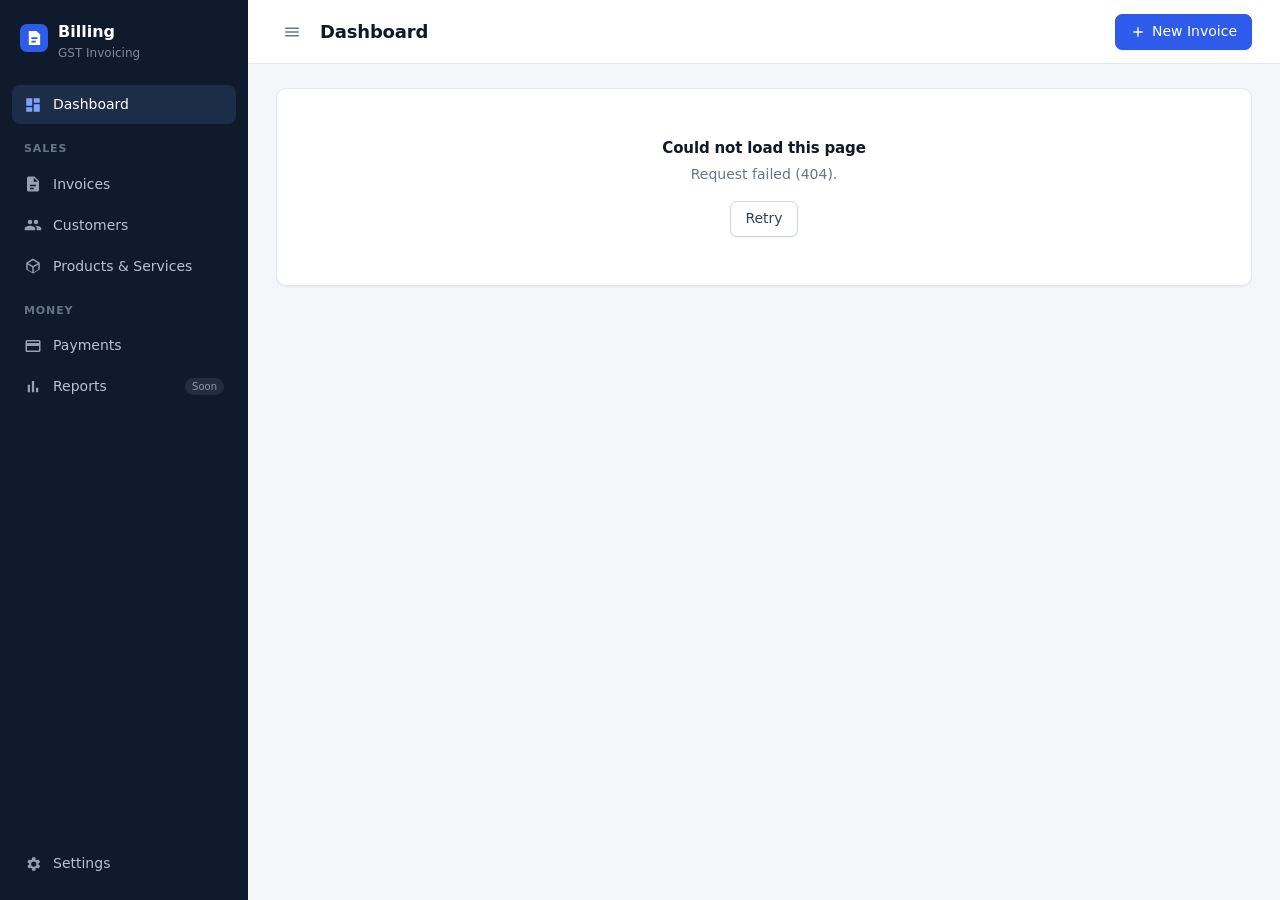
==== frontend/index.html @ 8b8a8674 "GST billing software: Excel price-list import, part-no autofill, invoice PDF/preview layout, letterh" ====
<!DOCTYPE html>
<html lang="en">
<head>
  <meta charset="UTF-8">
  <meta name="viewport" content="width=device-width, initial-scale=1">
  <title>Billing — GST Invoicing</title>
  <link rel="icon" href="data:image/svg+xml,%3Csvg xmlns='http://www.w3.org/2000/svg' viewBox='0 0 32 32'%3E%3Crect width='32' height='32' rx='8' fill='%232f5bea'/%3E%3Cpath d='M10 8h9l4 4v12H10z' fill='white'/%3E%3Cpath d='M13 16h7M13 20h5' stroke='%232f5bea' stroke-width='2'/%3E%3C/svg%3E">
  <link rel="stylesheet" href="style.css?v=9">
</head>
<body>
  <div class="app">
    <aside class="sidebar" id="sidebar">
      <div class="brand">
        <span class="brand-mark" aria-hidden="true">
          <svg viewBox="0 0 32 32" width="28" height="28"><rect width="32" height="32" rx="8" fill="#2f5bea"/><path d="M10 8h9l4 4v12H10z" fill="#fff"/><path d="M13 16h7M13 20h5" stroke="#2f5bea" stroke-width="2"/></svg>
        </span>
        <div>
          <div class="brand-name">Billing</div>
          <div class="brand-sub" id="brand-business">GST Invoicing</div>
        </div>
      </div>
      <nav class="nav" aria-label="Main">
        <a href="#/dashboard" data-nav="dashboard"><svg viewBox="0 0 24 24"><path d="M3 13h8V3H3zm0 8h8v-6H3zm10 0h8V11h-8zm0-18v6h8V3z"/></svg>Dashboard</a>
        <div class="nav-group">Sales</div>
        <a href="#/invoices" data-nav="invoices"><svg viewBox="0 0 24 24"><path d="M14 2H6a2 2 0 0 0-2 2v16a2 2 0 0 0 2 2h12a2 2 0 0 0 2-2V8zm-1 7V3.5L18.5 9zM8 13h8v2H8zm0 4h5v2H8z"/></svg>Invoices</a>
        <a href="#/customers" data-nav="customers"><svg viewBox="0 0 24 24"><path d="M16 11a3 3 0 1 0 0-6 3 3 0 0 0 0 6zm-8 0a3 3 0 1 0 0-6 3 3 0 0 0 0 6zm0 2c-2.3 0-7 1.2-7 3.5V19h14v-2.5C15 14.2 10.3 13 8 13zm8 0c-.3 0-.6 0-1 .1 1.2.8 2 1.9 2 3.4V19h6v-2.5c0-2.3-4.7-3.5-7-3.5z"/></svg>Customers</a>
        <a href="#/products" data-nav="products"><svg viewBox="0 0 24 24"><path d="M21 16.5V7.5L12 2 3 7.5v9l9 5.5zM12 4.3l6.4 3.9L12 12 5.6 8.2zM5 9.9l6 3.6v6.9l-6-3.6zm8 10.5v-6.9l6-3.6v6.9z"/></svg>Products &amp; Services</a>
        <div class="nav-group">Money</div>
        <a href="#/payments" data-nav="payments"><svg viewBox="0 0 24 24"><path d="M20 4H4a2 2 0 0 0-2 2v12a2 2 0 0 0 2 2h16a2 2 0 0 0 2-2V6a2 2 0 0 0-2-2zm0 14H4v-6h16zm0-10H4V6h16z"/></svg>Payments</a>
        <a href="#/reports" data-nav="reports"><svg viewBox="0 0 24 24"><path d="M5 9h3v10H5zm5.5-5h3v15h-3zM16 13h3v6h-3z"/></svg>Reports <span class="nav-badge">Soon</span></a>
        <div class="nav-spacer"></div>
        <a href="#/settings" data-nav="settings"><svg viewBox="0 0 24 24"><path d="M19.4 13a7.5 7.5 0 0 0 0-2l2.1-1.6-2-3.5-2.5 1a7 7 0 0 0-1.7-1L15 3h-4l-.4 2.9a7 7 0 0 0-1.7 1l-2.5-1-2 3.5L6.6 11a7.5 7.5 0 0 0 0 2l-2.1 1.6 2 3.5 2.5-1a7 7 0 0 0 1.7 1L11 21h4l.4-2.9a7 7 0 0 0 1.7-1l2.5 1 2-3.5zM13 15.5a3.5 3.5 0 1 1 0-7 3.5 3.5 0 0 1 0 7z"/></svg>Settings</a>
      </nav>
    </aside>
    <div class="sidebar-backdrop" id="sidebar-backdrop"></div>

    <div class="main">
      <header class="topbar">
        <button class="icon-btn menu-btn" id="menu-btn" aria-label="Open menu">
          <svg viewBox="0 0 24 24"><path d="M3 6h18v2H3zm0 5h18v2H3zm0 5h18v2H3z"/></svg>
        </button>
        <div class="topbar-title">
          <div class="crumb" id="crumb"></div>
          <h1 id="page-title">Dashboard</h1>
        </div>
        <div class="topbar-actions">
          <a href="#/invoices/new" class="btn btn-primary" id="topbar-new-invoice">
            <svg viewBox="0 0 24 24"><path d="M11 5h2v14h-2zM5 11h14v2H5z"/></svg><span>New Invoice</span>
          </a>
        </div>
      </header>
      <main id="view" class="view" tabindex="-1">
        <div class="loading"><span class="spinner"></span>Loading…</div>
      </main>
    </div>
  </div>

  <div id="modal-root"></div>
  <div id="toast-root" class="toasts" aria-live="polite"></div>

  <noscript>This application requires JavaScript.</noscript>
  <script type="module" src="app.js"></script>
</body>
</html>
---- frontend/style.css ----
/* ==========================================================================
   Billing — design tokens
   ========================================================================== */
:root {
  --bg: #f4f6fa;
  --surface: #ffffff;
  --surface-2: #f8fafc;
  --border: #e3e8ef;
  --border-strong: #cdd5df;
  --text: #121926;
  --text-2: #364152;
  --muted: #697586;
  --primary: #2f5bea;
  --primary-hover: #2449c7;
  --primary-soft: #eef2ff;
  --danger: #d92d20;
  --danger-soft: #fef3f2;
  --success: #079455;
  --success-soft: #ecfdf3;
  --warning: #b54708;
  --warning-soft: #fffaeb;
  --info: #1570ef;
  --info-soft: #eff8ff;
  --sidebar: #0f1b2d;
  --sidebar-text: #b7c2d3;
  --sidebar-active: #1d2d47;
  --doc-accent: #1e3a5f;
  --radius: 10px;
  --radius-sm: 7px;
  --shadow-sm: 0 1px 2px rgba(16, 24, 40, .06);
  --shadow: 0 1px 3px rgba(16, 24, 40, .08), 0 1px 2px rgba(16, 24, 40, .04);
  --shadow-lg: 0 20px 40px -12px rgba(16, 24, 40, .25);
  --font: "Inter", "Segoe UI", system-ui, -apple-system, Roboto, "Helvetica Neue", Arial, sans-serif;
  --mono: ui-monospace, "Cascadia Mono", Consolas, monospace;
  --sidebar-w: 248px;
}

* { box-sizing: border-box; }
html, body { margin: 0; height: 100%; }
body {
  font-family: var(--font);
  font-size: 14px;
  line-height: 1.5;
  color: var(--text);
  background: var(--bg);
  -webkit-font-smoothing: antialiased;
}
a { color: var(--primary); text-decoration: none; }
a:hover { text-decoration: underline; }
h1, h2, h3, h4 { margin: 0; font-weight: 600; letter-spacing: -0.01em; }
svg { fill: currentColor; }
[hidden] { display: none !important; }

/* ==========================================================================
   Layout
   ========================================================================== */
.app { display: flex; min-height: 100vh; }

.sidebar {
  position: fixed; inset: 0 auto 0 0;
  width: var(--sidebar-w);
  background: var(--sidebar);
  color: var(--sidebar-text);
  display: flex; flex-direction: column;
  z-index: 40;
  transition: transform .2s ease;
}
.brand { display: flex; align-items: center; gap: 10px; padding: 20px 20px 18px; }
.brand-name { color: #fff; font-weight: 700; font-size: 16px; }
.brand-sub { font-size: 12px; color: #7d8ba1; max-width: 160px; overflow: hidden; text-overflow: ellipsis; white-space: nowrap; }
.nav { display: flex; flex-direction: column; padding: 4px 12px 16px; flex: 1; overflow-y: auto; }
.nav a {
  display: flex; align-items: center; gap: 11px;
  padding: 9px 12px; margin: 1px 0;
  color: var(--sidebar-text); border-radius: 8px; font-weight: 500;
}
.nav a svg { width: 18px; height: 18px; opacity: .8; flex: none; }
.nav a:hover { background: rgba(255, 255, 255, .05); color: #fff; text-decoration: none; }
.nav a.active { background: var(--sidebar-active); color: #fff; }
.nav a.active svg { opacity: 1; color: #7ea2ff; }
.nav-group { font-size: 11px; text-transform: uppercase; letter-spacing: .08em; color: #66748a; padding: 16px 12px 6px; font-weight: 600; }
.nav-badge { margin-left: auto; font-size: 10px; padding: 1px 7px; border-radius: 99px; background: rgba(255, 255, 255, .08); color: #8b98ad; }
.nav-spacer { flex: 1; min-height: 16px; }

.main { flex: 1; margin-left: var(--sidebar-w); min-width: 0; display: flex; flex-direction: column; }
.topbar {
  position: sticky; top: 0; z-index: 20;
  display: flex; align-items: center; gap: 12px;
  height: 64px; padding: 0 28px;
  background: rgba(255, 255, 255, .92);
  backdrop-filter: blur(8px);
  border-bottom: 1px solid var(--border);
}
.topbar-title { flex: 1; min-width: 0; }
.topbar-title h1 { font-size: 18px; white-space: nowrap; overflow: hidden; text-overflow: ellipsis; }
.crumb { font-size: 12px; color: var(--muted); }
.crumb:empty { display: none; }
.menu-btn { display: none; }
.view { padding: 24px 28px 48px; max-width: 1320px; width: 100%; outline: none; }
.sidebar-backdrop { display: none; }

/* ==========================================================================
   Building blocks
   ========================================================================== */
.btn {
  display: inline-flex; align-items: center; justify-content: center; gap: 6px;
  height: 36px; padding: 0 14px;
  border: 1px solid var(--border-strong); border-radius: var(--radius-sm);
  background: var(--surface); color: var(--text-2);
  font: inherit; font-weight: 500; cursor: pointer; white-space: nowrap;
  box-shadow: var(--shadow-sm);
  transition: background .12s, border-color .12s, color .12s;
}
.btn:hover { background: var(--surface-2); text-decoration: none; }
.btn:focus-visible, .icon-btn:focus-visible, input:focus-visible, select:focus-visible, textarea:focus-visible {
  outline: 3px solid rgba(47, 91, 234, .25); outline-offset: 1px;
}
.btn svg { width: 16px; height: 16px; }
.btn-primary { background: var(--primary); border-color: var(--primary); color: #fff; }
.btn-primary:hover { background: var(--primary-hover); border-color: var(--primary-hover); }
.btn-danger { color: var(--danger); }
.btn-danger:hover { background: var(--danger-soft); border-color: #fda29b; }
.btn-danger-solid { background: var(--danger); border-color: var(--danger); color: #fff; }
.btn-danger-solid:hover { background: #b42318; }
.btn-ghost { border-color: transparent; background: transparent; box-shadow: none; }
.btn-ghost:hover { background: #eef1f6; }
.btn-sm { height: 30px; padding: 0 10px; font-size: 13px; }
.btn-lg { height: 42px; padding: 0 20px; font-size: 15px; }
.btn[disabled] { opacity: .55; cursor: not-allowed; }
.icon-btn {
  display: inline-flex; align-items: center; justify-content: center;
  width: 32px; height: 32px; border: 0; border-radius: 7px;
  background: transparent; color: var(--muted); cursor: pointer;
}
.icon-btn:hover { background: #eef1f6; color: var(--text); }
.icon-btn svg { width: 18px; height: 18px; }
.icon-btn.danger:hover { background: var(--danger-soft); color: var(--danger); }

.card {
  background: var(--surface); border: 1px solid var(--border);
  border-radius: var(--radius); box-shadow: var(--shadow-sm);
}
.card-header {
  display: flex; align-items: center; justify-content: space-between; gap: 12px;
  padding: 16px 20px; border-bottom: 1px solid var(--border);
}
.card-header h2 { font-size: 15px; }
.card-header p { margin: 2px 0 0; color: var(--muted); font-size: 13px; }
.card-body { padding: 20px; }
.card + .card, .stack > * + * { margin-top: 20px; }
/* Cards laid out side by side in a grid must not get the vertical stacking gap. */
.stats > .card, .grid-2 > *, .editor-grid > *, .view-layout > *, .settings-layout > * { margin-top: 0; }
.nowrap { white-space: nowrap; }

.page-head { display: flex; align-items: flex-end; justify-content: space-between; gap: 16px; margin-bottom: 20px; flex-wrap: wrap; }
.page-head p { margin: 4px 0 0; color: var(--muted); }
.page-actions { display: flex; gap: 8px; flex-wrap: wrap; }

/* Stats */
.stats { display: grid; grid-template-columns: repeat(5, minmax(0, 1fr)); gap: 16px; margin-bottom: 24px; }
.stat { padding: 18px 20px; position: relative; overflow: hidden; }
.stat-label { display: flex; align-items: center; gap: 8px; color: var(--muted); font-weight: 500; font-size: 13px; }
.stat-dot { width: 8px; height: 8px; border-radius: 50%; background: var(--primary); }
.stat-value { font-size: 24px; font-weight: 700; margin-top: 8px; letter-spacing: -0.02em; font-variant-numeric: tabular-nums; white-space: nowrap; overflow: hidden; text-overflow: ellipsis; }
.stat-meta { font-size: 12px; color: var(--muted); margin-top: 2px; }
.stat.paid .stat-dot { background: var(--success); }
.stat.pending .stat-dot { background: #f79009; }
.stat.overdue .stat-dot { background: var(--danger); }
.stat.count .stat-dot { background: #7a5af8; }

.grid-2 { display: grid; grid-template-columns: minmax(0, 2fr) minmax(0, 1fr); gap: 20px; align-items: start; }

/* Tables */
.table-wrap { overflow-x: auto; }
table.table { width: 100%; border-collapse: collapse; }
.table th, .table td { padding: 11px 16px; text-align: left; border-bottom: 1px solid var(--border); vertical-align: middle; }
.table th {
  font-size: 12px; font-weight: 600; color: var(--muted); text-transform: uppercase; letter-spacing: .04em;
  background: var(--surface-2); white-space: nowrap;
}
.table tbody tr:last-child td { border-bottom: 0; }
.table tbody tr:hover { background: #fafbfd; }
.table .num { text-align: right; font-variant-numeric: tabular-nums; white-space: nowrap; }
.table .actions { text-align: right; white-space: nowrap; width: 1%; }
.table .strong { font-weight: 600; color: var(--text); }
.table .sub { color: var(--muted); font-size: 12px; }
.table tr.clickable { cursor: pointer; }
.mono { font-family: var(--mono); font-size: 13px; }

.empty { text-align: center; padding: 48px 20px; color: var(--muted); }
.empty-icon { width: 48px; height: 48px; margin: 0 auto 12px; border-radius: 12px; background: var(--primary-soft); color: var(--primary); display: grid; place-items: center; }
.empty-icon svg { width: 24px; height: 24px; }
.empty h3 { color: var(--text); font-size: 15px; margin-bottom: 4px; }
.empty p { margin: 0 0 16px; }

/* Status pills */
.pill {
  display: inline-flex; align-items: center; gap: 6px;
  padding: 2px 10px; border-radius: 99px; font-size: 12px; font-weight: 600; white-space: nowrap;
  background: #f2f4f7; color: #475467;
}
.pill::before { content: ""; width: 6px; height: 6px; border-radius: 50%; background: currentColor; }
.pill-paid { background: var(--success-soft); color: var(--success); }
.pill-pending { background: var(--warning-soft); color: var(--warning); }
.pill-overdue { background: var(--danger-soft); color: var(--danger); }
.pill-partially-paid { background: var(--info-soft); color: var(--info); }
.pill-draft { background: #f2f4f7; color: #475467; }
.pill-cancelled { background: #f2f4f7; color: #98a2b3; text-decoration: line-through; }

/* Toolbar / filters */
.toolbar { display: flex; gap: 10px; flex-wrap: wrap; align-items: center; padding: 14px 16px; border-bottom: 1px solid var(--border); }
.toolbar .search { flex: 1 1 260px; }
.search { position: relative; }
.search svg { position: absolute; left: 11px; top: 50%; transform: translateY(-50%); width: 16px; height: 16px; color: var(--muted); pointer-events: none; }
.search input { padding-left: 34px; }
.toolbar select, .toolbar input[type="date"] { width: auto; }
.result-count { color: var(--muted); font-size: 13px; margin-left: auto; }

/* Forms */
label { display: block; font-weight: 500; font-size: 13px; color: var(--text-2); margin-bottom: 6px; }
.req::after { content: " *"; color: var(--danger); }
input, select, textarea {
  width: 100%; height: 38px; padding: 0 11px;
  border: 1px solid var(--border-strong); border-radius: var(--radius-sm);
  background: #fff; color: var(--text); font: inherit;
  transition: border-color .12s, box-shadow .12s;
}
textarea { height: auto; min-height: 76px; padding: 9px 11px; resize: vertical; }
input:focus, select:focus, textarea:focus { border-color: var(--primary); outline: none; box-shadow: 0 0 0 3px rgba(47, 91, 234, .15); }
input[readonly] { background: var(--surface-2); }
input.invalid, select.invalid, textarea.invalid { border-color: var(--danger); box-shadow: 0 0 0 3px rgba(217, 45, 32, .1); }
.field { margin-bottom: 16px; min-width: 0; }
.field-hint { font-size: 12px; color: var(--muted); margin-top: 4px; }
.field-hint.warn { color: var(--warning); }
.field-error { font-size: 12px; color: var(--danger); margin-top: 4px; }
.form-grid { display: grid; grid-template-columns: repeat(2, minmax(0, 1fr)); gap: 0 16px; }
.form-grid-3 { display: grid; grid-template-columns: repeat(3, minmax(0, 1fr)); gap: 0 16px; }
.form-grid-4 { display: grid; grid-template-columns: repeat(4, minmax(0, 1fr)); gap: 0 16px; }
.span-2 { grid-column: span 2; }
.span-all { grid-column: 1 / -1; }
.form-section-title { font-size: 12px; text-transform: uppercase; letter-spacing: .06em; color: var(--muted); font-weight: 600; margin: 4px 0 12px; grid-column: 1 / -1; }
.checkbox { display: flex; align-items: center; gap: 8px; font-weight: 500; }
.checkbox input { width: 16px; height: 16px; }
.input-group { display: flex; }
.input-group > input { border-top-right-radius: 0; border-bottom-right-radius: 0; min-width: 0; }
.input-group > select { width: 58px; flex: none; border-left: 0; border-top-left-radius: 0; border-bottom-left-radius: 0; padding: 0 6px; background: var(--surface-2); }

/* Settings */
.settings-layout { display: grid; grid-template-columns: 220px minmax(0, 1fr); gap: 24px; align-items: start; }
.settings-nav { position: sticky; top: 88px; display: flex; flex-direction: column; gap: 2px; }
.settings-nav a { padding: 8px 12px; border-radius: 7px; color: var(--text-2); font-weight: 500; }
.settings-nav a:hover { background: #eaeef5; text-decoration: none; }
.logo-box { display: flex; align-items: center; gap: 16px; }
.logo-preview { width: 120px; height: 72px; border: 1px dashed var(--border-strong); border-radius: 8px; display: grid; place-items: center; background: var(--surface-2); color: var(--muted); font-size: 12px; overflow: hidden; }
.logo-grid { display: grid; grid-template-columns: repeat(3, minmax(0, 1fr)); gap: 16px; }
.logo-slot { display: flex; flex-direction: column; gap: 8px; align-items: flex-start; }
.logo-slot .d-label-ui { font-weight: 600; font-size: 13px; }
.logo-size { font-size: 12px; color: var(--muted); display: block; width: 100%; }
.logo-size input { width: 100%; margin-top: 4px; padding: 0; height: auto; }
.logo-preview img { max-width: 100%; max-height: 100%; object-fit: contain; }
.sticky-footer {
  position: sticky; bottom: 0; z-index: 10;
  display: flex; justify-content: flex-end; gap: 10px; align-items: center;
  padding: 14px 20px; margin-top: 20px;
  background: rgba(255, 255, 255, .95); border: 1px solid var(--border); border-radius: var(--radius);
  box-shadow: 0 -4px 16px rgba(16, 24, 40, .06);
}
.sticky-footer .spacer { flex: 1; }

/* Setup checklist */
.setup { padding: 20px; margin-bottom: 24px; background: linear-gradient(135deg, #f5f8ff, #fff); border-color: #d6e0ff; }
.setup h2 { font-size: 16px; }
.setup p { margin: 4px 0 16px; color: var(--muted); }
.steps { display: grid; grid-template-columns: repeat(4, minmax(0, 1fr)); gap: 12px; }
.step { display: flex; gap: 10px; padding: 12px; border-radius: 9px; background: #fff; border: 1px solid var(--border); color: var(--text); }
.step:hover { border-color: #b3c4ff; text-decoration: none; }
.step-num { flex: none; width: 24px; height: 24px; border-radius: 50%; display: grid; place-items: center; font-size: 12px; font-weight: 700; background: var(--primary-soft); color: var(--primary); }
.step.done .step-num { background: var(--success); color: #fff; }
.step-title { font-weight: 600; font-size: 13px; }
.step-desc { font-size: 12px; color: var(--muted); }

/* Quick list */
.list { list-style: none; margin: 0; padding: 0; }
.list li { display: flex; justify-content: space-between; gap: 12px; padding: 12px 20px; border-bottom: 1px solid var(--border); }
.list li:last-child { border-bottom: 0; }
.bar { height: 8px; border-radius: 99px; background: #eef1f6; overflow: hidden; margin-top: 6px; }
.bar > span { display: block; height: 100%; border-radius: inherit; }

/* ==========================================================================
   Invoice editor
   ========================================================================== */
.editor-grid { display: grid; grid-template-columns: minmax(0, 1fr) 340px; gap: 20px; align-items: start; }
.details-grid { display: grid; grid-template-columns: minmax(0, 1fr) minmax(0, 1.3fr); gap: 24px; align-items: start; }
.items-table { width: 100%; border-collapse: collapse; min-width: 1080px; }
.items-table th { font-size: 11px; text-transform: uppercase; letter-spacing: .04em; color: var(--muted); font-weight: 600; text-align: left; padding: 10px 6px; background: var(--surface-2); border-bottom: 1px solid var(--border); }
.items-table td { padding: 8px 6px; vertical-align: top; border-bottom: 1px solid var(--border); }
.items-table th:first-child, .items-table td:first-child { padding-left: 16px; }
.items-table th:last-child, .items-table td:last-child { padding-right: 12px; }
.items-table input, .items-table select { height: 34px; font-size: 13px; padding: 0 8px; }
.items-table textarea { min-height: 34px; height: 34px; font-size: 12px; padding: 6px 8px; margin-top: 6px; color: var(--text-2); }
.items-table .num, .items-table .num input { text-align: right; }
.items-table .line-amount { font-weight: 600; padding-top: 16px; font-variant-numeric: tabular-nums; white-space: nowrap; }
.items-table .row-index { color: var(--muted); padding-top: 16px; width: 28px; }
.items-footer { display: flex; gap: 8px; padding: 12px 16px; }
.col-part { width: 13%; }
.col-item { width: 24%; }
.col-hsn { width: 9%; }
.col-qty { width: 8%; }
.col-unit { width: 8%; }
.col-rate { width: 11%; }
.col-disc { width: 12%; }
.col-gst { width: 8%; }
.col-amt { width: 11%; }

.totals { padding: 4px 0; }
.totals-row { display: flex; justify-content: space-between; padding: 7px 20px; font-variant-numeric: tabular-nums; }
.totals-row span:first-child { color: var(--text-2); }
.totals-row.muted span { color: var(--muted); }
.totals-row.grand { margin-top: 6px; padding: 14px 20px; border-top: 1px solid var(--border); background: var(--surface-2); font-size: 17px; font-weight: 700; }
.totals-row.grand span:first-child { color: var(--text); }
.words { padding: 12px 20px 16px; font-size: 12px; color: var(--muted); border-top: 1px solid var(--border); }
.supply-badge { display: inline-flex; align-items: center; gap: 6px; padding: 3px 10px; border-radius: 99px; font-size: 12px; font-weight: 600; background: var(--primary-soft); color: var(--primary); }
.supply-badge.inter { background: #f4f3ff; color: #5925dc; }
.calc-note { font-size: 12px; color: var(--muted); padding: 0 20px 14px; }

/* Autocomplete */
.ac { position: relative; }
.ac-list {
  position: absolute; left: 0; right: 0; top: calc(100% + 4px); z-index: 30;
  max-height: 280px; overflow-y: auto; min-width: 280px;
  background: #fff; border: 1px solid var(--border); border-radius: 9px; box-shadow: var(--shadow-lg);
  padding: 4px;
}
.ac-item { padding: 8px 10px; border-radius: 6px; cursor: pointer; }
.ac-item:hover, .ac-item.active { background: var(--primary-soft); }
.ac-item .t { font-weight: 600; font-size: 13px; }
.ac-item .s { font-size: 12px; color: var(--muted); }
.ac-empty { padding: 10px; color: var(--muted); font-size: 13px; }
.ac-action { border-top: 1px solid var(--border); margin-top: 4px; color: var(--primary); font-weight: 600; }

.selected-customer { padding: 12px 14px; border: 1px solid var(--border); border-radius: 9px; background: var(--surface-2); font-size: 13px; }
.selected-customer .name { font-weight: 600; font-size: 14px; }
.selected-customer .meta { color: var(--muted); white-space: pre-line; }

/* ==========================================================================
   Invoice document (HTML preview mirrors the A4 PDF)
   ========================================================================== */
.doc-shell { background: #e9edf3; border-radius: var(--radius); padding: 28px; overflow-x: auto; }
.doc {
  width: 210mm; min-height: 297mm; margin: 0 auto; padding: 8mm 8mm 0; background: #fff; color: #000;
  box-shadow: 0 8px 30px rgba(16, 24, 40, .15); position: relative;
  font-family: Arial, "Helvetica Neue", Helvetica, sans-serif; font-size: 10.4px; line-height: 1.35;
  display: flex; flex-direction: column;
}
.doc .d-logo-row { min-height: 22mm; display: flex; align-items: center; justify-content: space-between; }
.doc .d-logo { object-fit: contain; }
.doc .d-bizname { font-size: 21px; font-weight: 700; color: #1f6fb5; }
.doc .d-frame { border: 1.5px solid #000; display: flex; flex-direction: column; flex: 1; margin-bottom: 26mm; }
.doc .d-title { text-align: center; font-weight: 700; font-size: 12px; padding: 4px; border-bottom: 1px solid #000; }
.doc .d-row { display: flex; border-bottom: 1px solid #000; }
.doc .d-cell { padding: 4px 5px; flex: 1; min-width: 0; overflow-wrap: anywhere; }
.doc .d-row > .d-cell + .d-cell { border-left: 1px solid #000; }
.doc *, .doc *::before, .doc *::after { box-sizing: border-box; }
.doc .d-seller { flex: 0 0 59.794%; min-height: 27mm; }
.doc .d-meta { flex: 1; border-left: 1px solid #000; display: flex; flex-direction: column; }
.doc .d-meta-row { flex: 1; display: flex; border-bottom: 1px solid #000; }
.doc .d-meta-row:last-child { border-bottom: 0; }
.doc .d-meta-row > div { flex: 1; padding: 3px 5px; }
.doc .d-meta-row > div + div { border-left: 1px solid #000; }
.doc .d-meta-row.d-ref { flex: 0 0 auto; }
.doc .d-meta small { display: block; font-size: 9px; }
.doc .d-parties { min-height: 26mm; }
.doc .d-parties .d-cell:first-child { flex: 0 0 59.794%; }
.doc .d-parties .d-cell:last-child { flex: 1; }
.doc table { border-collapse: collapse; width: 100%; }
.doc table.d-items { table-layout: fixed; flex: 1; }
.doc .d-items th { padding: 4px; font-size: 9.5px; text-align: center; border-bottom: 1px solid #000; }
.doc .d-items td { padding: 3px 4px; vertical-align: top; overflow-wrap: anywhere; }
.doc .d-items th + th, .doc .d-items td + td { border-left: 1px solid #000; }
.doc .d-items tr.d-item td { border-bottom: 1px solid #000; }
.doc .d-items tr.d-fill td { height: 100%; }
.doc .d-items tr.d-fill + tr.d-taxline td { border-top: 1px solid #000; }
.doc .d-items tr.d-taxline td { border-left: 0; padding: 1px 4px; vertical-align: middle; }
.doc .d-items tr.d-taxline td:last-child { border-left: 1px solid #000; }
.doc .d-items tfoot td { border-top: 1px solid #000; border-bottom: 1px solid #000; border-left: 0; padding: 4px; }
.doc .d-items tfoot td:last-child { border-left: 1px solid #000; }
.doc .d-items td.l, .doc .d-items th.l { text-align: left; }
.doc .r { text-align: right; }
.doc .c { text-align: center; }
.doc .d-desc { font-size: 9px; color: #444; white-space: pre-line; }
.doc .d-words { padding: 4px 5px; border-bottom: 1px solid #000; }
.doc .d-split { display: flex; justify-content: space-between; }
.doc .d-tax { font-size: 9.5px; table-layout: fixed; }
.doc .d-tax th.blank { border-top: 1px solid #000; }
.doc .d-tax th, .doc .d-tax td { padding: 3px 5px; border: 1px solid #000; text-align: center; }
.doc .d-tax thead tr:first-child th, .doc .d-tax td { border-top: 0; }
.doc .d-tax th:first-child, .doc .d-tax td:first-child { border-left: 0; }
.doc .d-tax th:last-child, .doc .d-tax td:last-child { border-right: 0; }
.doc .d-tax td { text-align: left; border-top: 0; border-bottom: 0; }
.doc .d-tax td.r { text-align: right; }
.doc .d-tax tr.tot td { font-weight: 700; border-top: 1px solid #000; }
.doc .d-tax { border-bottom: 1px solid #000; }
.doc .d-info .d-cell { min-height: 24mm; }
.doc .small { font-size: 9px; white-space: pre-line; }
.doc .d-bank .d-cell { min-height: 24mm; }
.doc .d-center { text-align: center; }
.doc .d-sign { display: flex; flex-direction: column; justify-content: space-between; align-items: center; }
.doc .d-cg { text-align: center; font-weight: 700; font-size: 9px; padding: 3px; }
.doc .d-strip { position: absolute; left: 0; right: 0; bottom: 7.2mm; text-align: center; color: #1f6fb5; font-weight: 700; }
.doc .d-contact { font-size: 13px; display: flex; justify-content: center; align-items: center; gap: 8mm; }
.doc .d-ci { display: inline-flex; align-items: center; gap: 1.6mm; }
.doc .d-ico { width: 4mm; height: 4mm; margin-right: -0.8mm; }
.doc .d-ico + .d-ico { margin-left: 0.8mm; }
.doc .d-ci .d-ico:last-of-type { margin-right: 0; }
.doc .d-outline { position: absolute; top: 4mm; left: 4mm; right: 4mm; bottom: 8.7mm; border: 0.6pt solid #000; pointer-events: none; }
.doc .d-addr { font-size: 9.5px; }
.doc .d-bar { position: absolute; left: 0; right: 0; bottom: 0; height: 7.2mm; background: #1f6fb5; border-top: 1.2mm solid #8cc4ee; box-sizing: border-box; }

.view-layout { display: grid; grid-template-columns: minmax(0, 1fr) 300px; gap: 20px; align-items: start; }
.side-card .kv { display: flex; justify-content: space-between; gap: 12px; padding: 9px 20px; border-bottom: 1px solid var(--border); font-size: 13px; }
.side-card .kv:last-child { border-bottom: 0; }
.side-card .kv span:first-child { color: var(--muted); }
.side-card .kv span:last-child { font-weight: 600; text-align: right; font-variant-numeric: tabular-nums; }
.action-list { display: flex; flex-direction: column; gap: 8px; padding: 16px 20px; }
.action-list .btn { width: 100%; justify-content: flex-start; }
.banner { display: flex; gap: 10px; align-items: flex-start; padding: 12px 16px; border-radius: 9px; margin-bottom: 16px; font-size: 13px; }
.banner svg { width: 18px; height: 18px; flex: none; margin-top: 1px; }
.banner-info { background: var(--info-soft); color: #175cd3; border: 1px solid #b2ddff; }
.banner-warn { background: var(--warning-soft); color: var(--warning); border: 1px solid #fedf89; }
.banner-success { background: var(--success-soft); color: var(--success); border: 1px solid #abefc6; }

/* ==========================================================================
   Modal, toast, loading
   ========================================================================== */
.modal-backdrop {
  position: fixed; inset: 0; z-index: 100;
  background: rgba(15, 23, 42, .45);
  display: flex; align-items: flex-start; justify-content: center;
  padding: 6vh 16px; overflow-y: auto;
  animation: fade .15s ease;
}
.modal { width: 100%; max-width: 640px; background: #fff; border-radius: 14px; box-shadow: var(--shadow-lg); animation: pop .18s ease; }
.modal.sm { max-width: 420px; }
.modal.lg { max-width: 820px; }
.modal-header { display: flex; align-items: center; justify-content: space-between; padding: 18px 22px; border-bottom: 1px solid var(--border); }
.modal-header h3 { font-size: 16px; }
.modal-body { padding: 20px 22px 4px; }
.modal-footer { display: flex; justify-content: flex-end; gap: 10px; padding: 14px 22px; border-top: 1px solid var(--border); background: var(--surface-2); border-radius: 0 0 14px 14px; }
.modal-text { color: var(--text-2); margin: 0 0 16px; }
@keyframes fade { from { opacity: 0; } }
@keyframes pop { from { opacity: 0; transform: translateY(8px) scale(.98); } }

.toasts { position: fixed; right: 20px; bottom: 20px; z-index: 200; display: flex; flex-direction: column; gap: 10px; max-width: min(380px, calc(100vw - 32px)); }
.toast {
  display: flex; gap: 10px; align-items: flex-start;
  padding: 12px 14px; border-radius: 10px; background: #101828; color: #fff;
  box-shadow: var(--shadow-lg); font-size: 13px; animation: pop .2s ease;
}
.toast svg { width: 18px; height: 18px; flex: none; }
.toast.success svg { color: #47cd89; }
.toast.error { background: #7a271a; }
.toast.error svg { color: #fda29b; }

.loading { display: flex; align-items: center; gap: 10px; color: var(--muted); padding: 40px 0; justify-content: center; }
.spinner { width: 18px; height: 18px; border: 2px solid #d0d5dd; border-top-color: var(--primary); border-radius: 50%; animation: spin .7s linear infinite; }
.btn .spinner { width: 14px; height: 14px; border-color: rgba(255, 255, 255, .4); border-top-color: #fff; }
@keyframes spin { to { transform: rotate(360deg); } }

.placeholder-page { max-width: 560px; margin: 40px auto; text-align: center; padding: 40px 32px; }
.placeholder-page ul { text-align: left; color: var(--text-2); display: inline-block; margin: 8px 0 20px; }

/* ==========================================================================
   Responsive
   ========================================================================== */
@media (max-width: 1200px) {
  .stats { grid-template-columns: repeat(3, minmax(0, 1fr)); }
  .editor-grid, .view-layout { grid-template-columns: minmax(0, 1fr); }
}
@media (max-width: 960px) {
  .grid-2, .settings-layout, .details-grid { grid-template-columns: minmax(0, 1fr); }
  .settings-nav { display: none; }
  .steps { grid-template-columns: repeat(2, minmax(0, 1fr)); }
  .form-grid-4 { grid-template-columns: repeat(2, minmax(0, 1fr)); }
}
@media (max-width: 860px) {
  .sidebar { transform: translateX(-100%); }
  body.nav-open .sidebar { transform: none; box-shadow: var(--shadow-lg); }
  body.nav-open .sidebar-backdrop { display: block; position: fixed; inset: 0; background: rgba(15, 23, 42, .4); z-index: 35; }
  .main { margin-left: 0; }
  .menu-btn { display: inline-flex; }
  .topbar { padding: 0 16px; }
  .view { padding: 16px 16px 40px; }
  .doc-shell { padding: 12px; }
}
@media (max-width: 640px) {
  .stats { grid-template-columns: repeat(2, minmax(0, 1fr)); gap: 12px; }
  .stat-value { font-size: 19px; }
  .form-grid, .form-grid-3, .form-grid-4, .steps { grid-template-columns: minmax(0, 1fr); }
  .span-2 { grid-column: auto; }
  #topbar-new-invoice span { display: none; }
  .table th, .table td { padding: 10px 12px; }
  .hide-sm { display: none; }
  .sticky-footer { flex-wrap: wrap; }
  .modal-backdrop { padding: 16px 12px; }
}

@media print {
  .sidebar, .topbar, .sticky-footer, .no-print, .toasts { display: none !important; }
  .main { margin: 0; }
  .view { padding: 0; }
  .doc-shell { padding: 0; background: none; }
  .doc { box-shadow: none; }
}
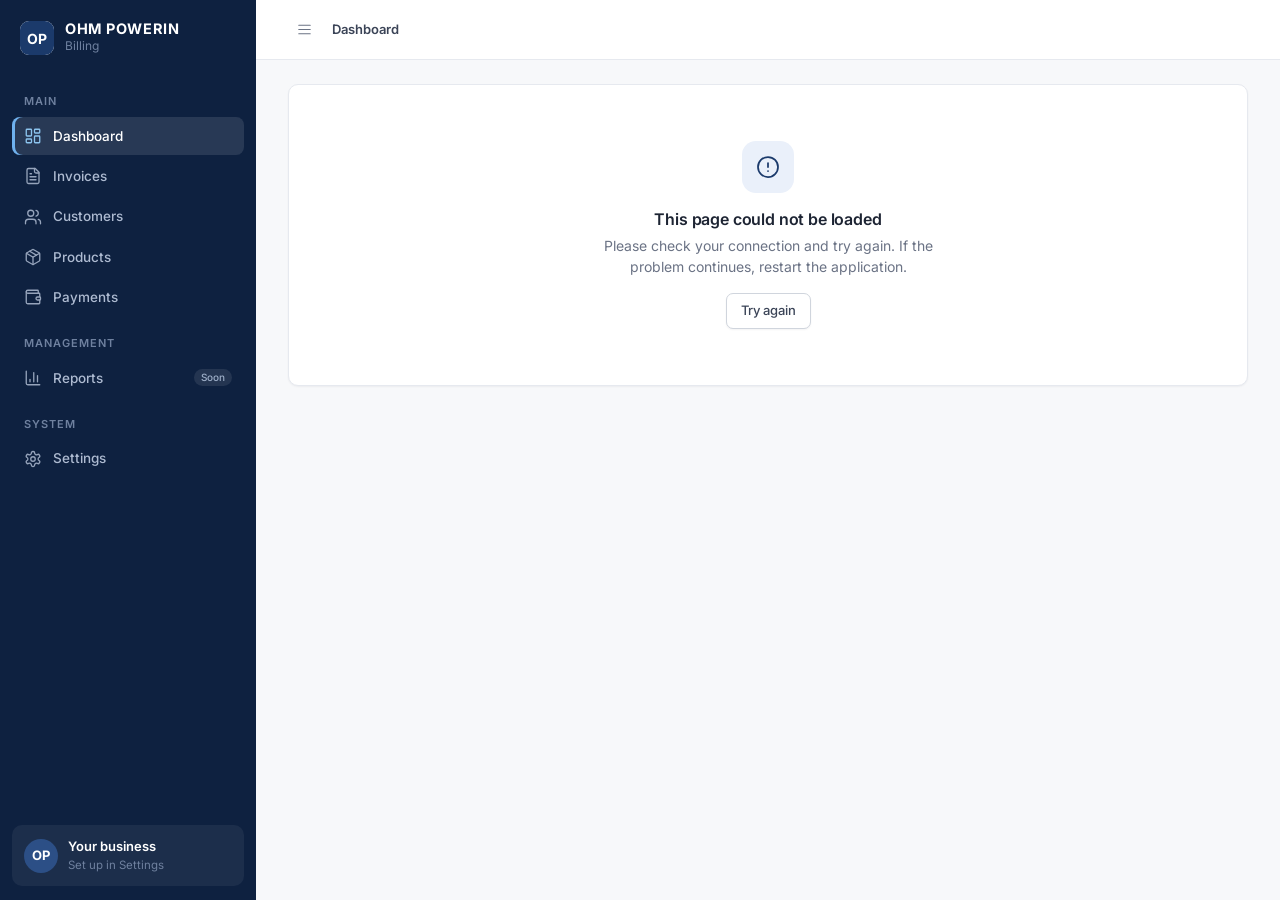
==== commit 7a224642: "UI/UX redesign, corporate grey-scale invoice PDF, dashboard overview, live preview - New design syst" ====
--- a/frontend/index.html
+++ b/frontend/index.html
@@ -3,50 +3,55 @@
 <head>
   <meta charset="UTF-8">
   <meta name="viewport" content="width=device-width, initial-scale=1">
-  <title>Billing — GST Invoicing</title>
-  <link rel="icon" href="data:image/svg+xml,%3Csvg xmlns='http://www.w3.org/2000/svg' viewBox='0 0 32 32'%3E%3Crect width='32' height='32' rx='8' fill='%232f5bea'/%3E%3Cpath d='M10 8h9l4 4v12H10z' fill='white'/%3E%3Cpath d='M13 16h7M13 20h5' stroke='%232f5bea' stroke-width='2'/%3E%3C/svg%3E">
-  <link rel="stylesheet" href="style.css?v=9">
+  <title>OHM Powerin Billing</title>
+  <link rel="icon" href="data:image/svg+xml,%3Csvg xmlns='http://www.w3.org/2000/svg' viewBox='0 0 32 32'%3E%3Crect width='32' height='32' rx='8' fill='%231b3a6b'/%3E%3Ctext x='16' y='21.5' font-family='Arial' font-weight='700' font-size='14' text-anchor='middle' fill='white'%3EOP%3C/text%3E%3C/svg%3E">
+  <link rel="preconnect" href="https://fonts.googleapis.com">
+  <link rel="preconnect" href="https://fonts.gstatic.com" crossorigin>
+  <link rel="stylesheet" href="https://fonts.googleapis.com/css2?family=Inter:wght@400;500;600;700&display=swap">
+  <link rel="stylesheet" href="style.css?v=14">
+  <link rel="stylesheet" href="doc.css?v=14">
 </head>
-<body>
+<body data-route="dashboard">
+  <a class="skip-link" href="#view">Skip to content</a>
   <div class="app">
     <aside class="sidebar" id="sidebar">
       <div class="brand">
         <span class="brand-mark" aria-hidden="true">
-          <svg viewBox="0 0 32 32" width="28" height="28"><rect width="32" height="32" rx="8" fill="#2f5bea"/><path d="M10 8h9l4 4v12H10z" fill="#fff"/><path d="M13 16h7M13 20h5" stroke="#2f5bea" stroke-width="2"/></svg>
+          <svg viewBox="0 0 34 34"><rect width="34" height="34" fill="#1b3a6b"/><text x="17" y="22.5" font-family="Inter, Arial, sans-serif" font-weight="700" font-size="14" text-anchor="middle" fill="#fff">OP</text></svg>
         </span>
         <div>
-          <div class="brand-name">Billing</div>
-          <div class="brand-sub" id="brand-business">GST Invoicing</div>
+          <div class="brand-name">OHM POWERIN</div>
+          <div class="brand-sub">Billing</div>
         </div>
       </div>
       <nav class="nav" aria-label="Main">
-        <a href="#/dashboard" data-nav="dashboard"><svg viewBox="0 0 24 24"><path d="M3 13h8V3H3zm0 8h8v-6H3zm10 0h8V11h-8zm0-18v6h8V3z"/></svg>Dashboard</a>
-        <div class="nav-group">Sales</div>
-        <a href="#/invoices" data-nav="invoices"><svg viewBox="0 0 24 24"><path d="M14 2H6a2 2 0 0 0-2 2v16a2 2 0 0 0 2 2h12a2 2 0 0 0 2-2V8zm-1 7V3.5L18.5 9zM8 13h8v2H8zm0 4h5v2H8z"/></svg>Invoices</a>
-        <a href="#/customers" data-nav="customers"><svg viewBox="0 0 24 24"><path d="M16 11a3 3 0 1 0 0-6 3 3 0 0 0 0 6zm-8 0a3 3 0 1 0 0-6 3 3 0 0 0 0 6zm0 2c-2.3 0-7 1.2-7 3.5V19h14v-2.5C15 14.2 10.3 13 8 13zm8 0c-.3 0-.6 0-1 .1 1.2.8 2 1.9 2 3.4V19h6v-2.5c0-2.3-4.7-3.5-7-3.5z"/></svg>Customers</a>
-        <a href="#/products" data-nav="products"><svg viewBox="0 0 24 24"><path d="M21 16.5V7.5L12 2 3 7.5v9l9 5.5zM12 4.3l6.4 3.9L12 12 5.6 8.2zM5 9.9l6 3.6v6.9l-6-3.6zm8 10.5v-6.9l6-3.6v6.9z"/></svg>Products &amp; Services</a>
-        <div class="nav-group">Money</div>
-        <a href="#/payments" data-nav="payments"><svg viewBox="0 0 24 24"><path d="M20 4H4a2 2 0 0 0-2 2v12a2 2 0 0 0 2 2h16a2 2 0 0 0 2-2V6a2 2 0 0 0-2-2zm0 14H4v-6h16zm0-10H4V6h16z"/></svg>Payments</a>
-        <a href="#/reports" data-nav="reports"><svg viewBox="0 0 24 24"><path d="M5 9h3v10H5zm5.5-5h3v15h-3zM16 13h3v6h-3z"/></svg>Reports <span class="nav-badge">Soon</span></a>
-        <div class="nav-spacer"></div>
-        <a href="#/settings" data-nav="settings"><svg viewBox="0 0 24 24"><path d="M19.4 13a7.5 7.5 0 0 0 0-2l2.1-1.6-2-3.5-2.5 1a7 7 0 0 0-1.7-1L15 3h-4l-.4 2.9a7 7 0 0 0-1.7 1l-2.5-1-2 3.5L6.6 11a7.5 7.5 0 0 0 0 2l-2.1 1.6 2 3.5 2.5-1a7 7 0 0 0 1.7 1L11 21h4l.4-2.9a7 7 0 0 0 1.7-1l2.5 1 2-3.5zM13 15.5a3.5 3.5 0 1 1 0-7 3.5 3.5 0 0 1 0 7z"/></svg>Settings</a>
+        <div class="nav-group">Main</div>
+        <a href="#/dashboard" data-nav="dashboard"><span data-icon="dashboard"></span>Dashboard</a>
+        <a href="#/invoices" data-nav="invoices"><span data-icon="doc"></span>Invoices</a>
+        <a href="#/customers" data-nav="customers"><span data-icon="users"></span>Customers</a>
+        <a href="#/products" data-nav="products"><span data-icon="box"></span>Products</a>
+        <a href="#/payments" data-nav="payments"><span data-icon="wallet"></span>Payments</a>
+        <div class="nav-group">Management</div>
+        <a href="#/reports" data-nav="reports"><span data-icon="chart"></span>Reports <span class="nav-badge">Soon</span></a>
+        <div class="nav-group">System</div>
+        <a href="#/settings" data-nav="settings"><span data-icon="settings"></span>Settings</a>
       </nav>
+      <a class="account" href="#/settings" aria-label="Business settings">
+        <span class="account-avatar" id="account-avatar" aria-hidden="true">OP</span>
+        <div><div class="account-name" id="account-name">Your business</div><div class="account-sub" id="account-sub">Set up in Settings</div></div>
+      </a>
     </aside>
     <div class="sidebar-backdrop" id="sidebar-backdrop"></div>
 
     <div class="main">
       <header class="topbar">
-        <button class="icon-btn menu-btn" id="menu-btn" aria-label="Open menu">
-          <svg viewBox="0 0 24 24"><path d="M3 6h18v2H3zm0 5h18v2H3zm0 5h18v2H3z"/></svg>
-        </button>
+        <button class="icon-btn menu-btn" id="menu-btn" aria-label="Open menu" aria-controls="sidebar" aria-expanded="false"><span data-icon="menu"></span></button>
         <div class="topbar-title">
           <div class="crumb" id="crumb"></div>
           <h1 id="page-title">Dashboard</h1>
         </div>
         <div class="topbar-actions">
-          <a href="#/invoices/new" class="btn btn-primary" id="topbar-new-invoice">
-            <svg viewBox="0 0 24 24"><path d="M11 5h2v14h-2zM5 11h14v2H5z"/></svg><span>New Invoice</span>
-          </a>
+          <a href="#/invoices/new" class="btn btn-primary" id="topbar-new-invoice"><span data-icon="plus"></span><span>Create Invoice</span></a>
         </div>
       </header>
       <main id="view" class="view" tabindex="-1">
--- a/frontend/style.css
+++ b/frontend/style.css
@@ -1,244 +1,314 @@
 /* ==========================================================================
-   Billing — design tokens
+   OHM Powerin Billing — design system
+   All colours, spacing, radii, type and shadows are tokens below; change them
+   here and the whole application (and the invoice preview) follows.
    ========================================================================== */
 :root {
-  --bg: #f4f6fa;
+  /* Surfaces */
+  --bg: #f7f8fa;
   --surface: #ffffff;
-  --surface-2: #f8fafc;
-  --border: #e3e8ef;
-  --border-strong: #cdd5df;
-  --text: #121926;
-  --text-2: #364152;
-  --muted: #697586;
-  --primary: #2f5bea;
-  --primary-hover: #2449c7;
-  --primary-soft: #eef2ff;
-  --danger: #d92d20;
-  --danger-soft: #fef3f2;
-  --success: #079455;
-  --success-soft: #ecfdf3;
-  --warning: #b54708;
-  --warning-soft: #fffaeb;
-  --info: #1570ef;
-  --info-soft: #eff8ff;
-  --sidebar: #0f1b2d;
-  --sidebar-text: #b7c2d3;
-  --sidebar-active: #1d2d47;
-  --doc-accent: #1e3a5f;
+  --surface-2: #f9fafb;
+  --surface-3: #f2f4f7;
+  --border: #e6e9ef;
+  --border-strong: #d0d5dd;
+
+  /* Text */
+  --text: #1d2433;
+  --text-2: #3b4457;
+  --muted: #6b7385;
+
+  /* Brand: professional navy */
+  --primary: #1b3a6b;
+  --primary-hover: #142c52;
+  --primary-soft: #eaf0fa;
+  --primary-ring: rgba(27, 58, 107, .22);
+  --accent: #1f6fb5;            /* matches the invoice letterhead blue */
+
+  /* Status */
+  --success: #0f7b4f;
+  --success-soft: #e8f6ef;
+  --warning: #a15c07;
+  --warning-soft: #fef6e6;
+  --danger: #c3321f;
+  --danger-soft: #fdeeeb;
+  --info: #2556a8;
+  --info-soft: #eaf0fa;
+
+  /* Sidebar */
+  --sidebar: #0e2140;
+  --sidebar-text: #aebbd1;
+  --sidebar-muted: #6f819f;
+  --sidebar-hover: rgba(255, 255, 255, .06);
+  --sidebar-active: rgba(255, 255, 255, .11);
+  --sidebar-w: 256px;
+
+  /* Shape & depth */
   --radius: 10px;
   --radius-sm: 7px;
-  --shadow-sm: 0 1px 2px rgba(16, 24, 40, .06);
+  --shadow-sm: 0 1px 2px rgba(16, 24, 40, .05);
   --shadow: 0 1px 3px rgba(16, 24, 40, .08), 0 1px 2px rgba(16, 24, 40, .04);
-  --shadow-lg: 0 20px 40px -12px rgba(16, 24, 40, .25);
+  --shadow-lg: 0 18px 40px -12px rgba(16, 24, 40, .28);
+
+  /* Spacing scale */
+  --s-1: 4px; --s-2: 8px; --s-3: 12px; --s-4: 16px; --s-5: 20px; --s-6: 24px; --s-8: 32px;
+
+  /* Typography */
   --font: "Inter", "Segoe UI", system-ui, -apple-system, Roboto, "Helvetica Neue", Arial, sans-serif;
   --mono: ui-monospace, "Cascadia Mono", Consolas, monospace;
-  --sidebar-w: 248px;
+  --fs-page: 22px;      /* page title */
+  --fs-section: 16px;   /* section title */
+  --fs-card: 14.5px;    /* card title */
+  --fs-body: 14px;
+  --fs-small: 13px;     /* secondary text, table text */
+  --fs-label: 12.5px;   /* form labels */
+  --fs-micro: 11.5px;   /* table headers, badges */
 }
 
 * { box-sizing: border-box; }
-html, body { margin: 0; height: 100%; }
+html, body { margin: 0; min-height: 100%; }
 body {
-  font-family: var(--font);
-  font-size: 14px;
-  line-height: 1.5;
-  color: var(--text);
-  background: var(--bg);
-  -webkit-font-smoothing: antialiased;
-}
-a { color: var(--primary); text-decoration: none; }
+  font-family: var(--font); font-size: var(--fs-body); line-height: 1.5;
+  color: var(--text); background: var(--bg);
+  -webkit-font-smoothing: antialiased; text-rendering: optimizeLegibility;
+}
+a { color: var(--accent); text-decoration: none; }
 a:hover { text-decoration: underline; }
-h1, h2, h3, h4 { margin: 0; font-weight: 600; letter-spacing: -0.01em; }
-svg { fill: currentColor; }
+h1, h2, h3, h4 { margin: 0; font-weight: 600; letter-spacing: -0.01em; color: var(--text); }
+p { margin: 0; }
 [hidden] { display: none !important; }
-
-/* ==========================================================================
-   Layout
+.ico { width: 18px; height: 18px; flex: none; }
+:focus-visible { outline: 2px solid var(--accent); outline-offset: 2px; }
+.sr-only { position: absolute; width: 1px; height: 1px; overflow: hidden; clip: rect(0 0 0 0); white-space: nowrap; }
+.skip-link { position: absolute; left: 8px; top: -48px; z-index: 300; background: var(--primary); color: #fff; padding: 8px 14px; border-radius: 6px; }
+.skip-link:focus { top: 8px; text-decoration: none; }
+
+/* ==========================================================================
+   App shell
    ========================================================================== */
 .app { display: flex; min-height: 100vh; }
 
 .sidebar {
-  position: fixed; inset: 0 auto 0 0;
-  width: var(--sidebar-w);
-  background: var(--sidebar);
-  color: var(--sidebar-text);
+  position: fixed; inset: 0 auto 0 0; width: var(--sidebar-w); z-index: 40;
   display: flex; flex-direction: column;
-  z-index: 40;
+  background: var(--sidebar); color: var(--sidebar-text);
   transition: transform .2s ease;
 }
-.brand { display: flex; align-items: center; gap: 10px; padding: 20px 20px 18px; }
-.brand-name { color: #fff; font-weight: 700; font-size: 16px; }
-.brand-sub { font-size: 12px; color: #7d8ba1; max-width: 160px; overflow: hidden; text-overflow: ellipsis; white-space: nowrap; }
-.nav { display: flex; flex-direction: column; padding: 4px 12px 16px; flex: 1; overflow-y: auto; }
+.brand { display: flex; align-items: center; gap: 11px; padding: 20px 20px 16px; }
+.brand-mark { flex: none; width: 34px; height: 34px; border-radius: 9px; background: #fff; display: grid; place-items: center; overflow: hidden; }
+.brand-mark svg { width: 34px; height: 34px; }
+.brand-name { color: #fff; font-weight: 700; font-size: 14.5px; letter-spacing: .04em; line-height: 1.2; }
+.brand-sub { font-size: 12px; color: var(--sidebar-muted); }
+
+.nav { display: flex; flex-direction: column; padding: 4px 12px 12px; flex: 1; overflow-y: auto; }
 .nav a {
   display: flex; align-items: center; gap: 11px;
-  padding: 9px 12px; margin: 1px 0;
-  color: var(--sidebar-text); border-radius: 8px; font-weight: 500;
-}
-.nav a svg { width: 18px; height: 18px; opacity: .8; flex: none; }
-.nav a:hover { background: rgba(255, 255, 255, .05); color: #fff; text-decoration: none; }
-.nav a.active { background: var(--sidebar-active); color: #fff; }
-.nav a.active svg { opacity: 1; color: #7ea2ff; }
-.nav-group { font-size: 11px; text-transform: uppercase; letter-spacing: .08em; color: #66748a; padding: 16px 12px 6px; font-weight: 600; }
-.nav-badge { margin-left: auto; font-size: 10px; padding: 1px 7px; border-radius: 99px; background: rgba(255, 255, 255, .08); color: #8b98ad; }
-.nav-spacer { flex: 1; min-height: 16px; }
+  padding: 9px 12px; margin: 1px 0; border-radius: 8px;
+  color: var(--sidebar-text); font-weight: 500; font-size: 13.5px;
+}
+.nav a .ico { opacity: .85; }
+.nav a:hover { background: var(--sidebar-hover); color: #fff; text-decoration: none; }
+.nav a.active { background: var(--sidebar-active); color: #fff; box-shadow: inset 3px 0 0 #6fb1ee; }
+.nav a.active .ico { opacity: 1; color: #8cc4ee; }
+.nav a:focus-visible { outline-color: #8cc4ee; }
+.nav-group { font-size: 11px; text-transform: uppercase; letter-spacing: .09em; color: var(--sidebar-muted); padding: 18px 12px 6px; font-weight: 600; }
+.nav-badge { margin-left: auto; font-size: 10px; padding: 1px 7px; border-radius: 99px; background: rgba(255, 255, 255, .09); color: #9fb0c9; }
+
+.account { margin: 0 12px 14px; padding: 12px; border-radius: 10px; background: rgba(255, 255, 255, .06); display: flex; align-items: center; gap: 10px; min-width: 0; }
+.account-avatar { flex: none; width: 34px; height: 34px; border-radius: 50%; background: #2c4f86; color: #fff; display: grid; place-items: center; font-weight: 700; font-size: 13px; }
+.account-name { color: #fff; font-weight: 600; font-size: 13px; overflow: hidden; text-overflow: ellipsis; white-space: nowrap; }
+.account-sub { font-size: 11.5px; color: var(--sidebar-muted); overflow: hidden; text-overflow: ellipsis; white-space: nowrap; }
+.account > div { min-width: 0; }
 
 .main { flex: 1; margin-left: var(--sidebar-w); min-width: 0; display: flex; flex-direction: column; }
 .topbar {
-  position: sticky; top: 0; z-index: 20;
-  display: flex; align-items: center; gap: 12px;
-  height: 64px; padding: 0 28px;
-  background: rgba(255, 255, 255, .92);
-  backdrop-filter: blur(8px);
+  position: sticky; top: 0; z-index: 20; height: 60px; padding: 0 var(--s-8);
+  display: flex; align-items: center; gap: var(--s-3);
+  background: rgba(255, 255, 255, .94); backdrop-filter: blur(8px);
   border-bottom: 1px solid var(--border);
 }
-.topbar-title { flex: 1; min-width: 0; }
-.topbar-title h1 { font-size: 18px; white-space: nowrap; overflow: hidden; text-overflow: ellipsis; }
-.crumb { font-size: 12px; color: var(--muted); }
+.topbar-title { flex: 1; min-width: 0; display: flex; align-items: center; gap: 8px; }
+.topbar-title h1 { font-size: var(--fs-small); font-weight: 600; color: var(--text-2); white-space: nowrap; overflow: hidden; text-overflow: ellipsis; letter-spacing: 0; }
+.crumb { font-size: var(--fs-small); color: var(--muted); }
 .crumb:empty { display: none; }
+.crumb::after { content: "/"; margin-left: 8px; color: var(--border-strong); }
 .menu-btn { display: none; }
-.view { padding: 24px 28px 48px; max-width: 1320px; width: 100%; outline: none; }
+.view { padding: var(--s-6) var(--s-8) 56px; max-width: 1480px; width: 100%; outline: none; }
 .sidebar-backdrop { display: none; }
+body[data-route="dashboard"] #topbar-new-invoice, body[data-route="invoices"] #topbar-new-invoice { display: none; }
 
 /* ==========================================================================
    Building blocks
    ========================================================================== */
 .btn {
-  display: inline-flex; align-items: center; justify-content: center; gap: 6px;
-  height: 36px; padding: 0 14px;
-  border: 1px solid var(--border-strong); border-radius: var(--radius-sm);
-  background: var(--surface); color: var(--text-2);
-  font: inherit; font-weight: 500; cursor: pointer; white-space: nowrap;
-  box-shadow: var(--shadow-sm);
+  display: inline-flex; align-items: center; justify-content: center; gap: 7px;
+  height: 36px; padding: 0 14px; border: 1px solid var(--border-strong); border-radius: var(--radius-sm);
+  background: var(--surface); color: var(--text-2); box-shadow: var(--shadow-sm);
+  font: inherit; font-size: var(--fs-small); font-weight: 500; cursor: pointer; white-space: nowrap;
   transition: background .12s, border-color .12s, color .12s;
 }
-.btn:hover { background: var(--surface-2); text-decoration: none; }
-.btn:focus-visible, .icon-btn:focus-visible, input:focus-visible, select:focus-visible, textarea:focus-visible {
-  outline: 3px solid rgba(47, 91, 234, .25); outline-offset: 1px;
-}
-.btn svg { width: 16px; height: 16px; }
+.btn:hover { background: var(--surface-2); border-color: #b9c0cc; text-decoration: none; }
+.btn .ico { width: 16px; height: 16px; }
 .btn-primary { background: var(--primary); border-color: var(--primary); color: #fff; }
 .btn-primary:hover { background: var(--primary-hover); border-color: var(--primary-hover); }
 .btn-danger { color: var(--danger); }
-.btn-danger:hover { background: var(--danger-soft); border-color: #fda29b; }
+.btn-danger:hover { background: var(--danger-soft); border-color: #efb4ab; }
 .btn-danger-solid { background: var(--danger); border-color: var(--danger); color: #fff; }
-.btn-danger-solid:hover { background: #b42318; }
+.btn-danger-solid:hover { background: #a42a1a; border-color: #a42a1a; }
 .btn-ghost { border-color: transparent; background: transparent; box-shadow: none; }
-.btn-ghost:hover { background: #eef1f6; }
-.btn-sm { height: 30px; padding: 0 10px; font-size: 13px; }
-.btn-lg { height: 42px; padding: 0 20px; font-size: 15px; }
+.btn-ghost:hover { background: var(--surface-3); border-color: transparent; }
+.btn-sm { height: 30px; padding: 0 10px; font-size: 12.5px; }
+.btn-lg { height: 42px; padding: 0 20px; font-size: var(--fs-body); }
 .btn[disabled] { opacity: .55; cursor: not-allowed; }
 .icon-btn {
-  display: inline-flex; align-items: center; justify-content: center;
-  width: 32px; height: 32px; border: 0; border-radius: 7px;
-  background: transparent; color: var(--muted); cursor: pointer;
-}
-.icon-btn:hover { background: #eef1f6; color: var(--text); }
-.icon-btn svg { width: 18px; height: 18px; }
+  display: inline-flex; align-items: center; justify-content: center; width: 32px; height: 32px;
+  border: 0; border-radius: 7px; background: transparent; color: var(--muted); cursor: pointer;
+}
+.icon-btn:hover { background: var(--surface-3); color: var(--text); }
 .icon-btn.danger:hover { background: var(--danger-soft); color: var(--danger); }
-
-.card {
-  background: var(--surface); border: 1px solid var(--border);
-  border-radius: var(--radius); box-shadow: var(--shadow-sm);
-}
-.card-header {
-  display: flex; align-items: center; justify-content: space-between; gap: 12px;
-  padding: 16px 20px; border-bottom: 1px solid var(--border);
-}
-.card-header h2 { font-size: 15px; }
-.card-header p { margin: 2px 0 0; color: var(--muted); font-size: 13px; }
-.card-body { padding: 20px; }
-.card + .card, .stack > * + * { margin-top: 20px; }
-/* Cards laid out side by side in a grid must not get the vertical stacking gap. */
-.stats > .card, .grid-2 > *, .editor-grid > *, .view-layout > *, .settings-layout > * { margin-top: 0; }
+.icon-btn .ico { width: 17px; height: 17px; }
+
+.card { background: var(--surface); border: 1px solid var(--border); border-radius: var(--radius); box-shadow: var(--shadow-sm); }
+.card-header { display: flex; flex-wrap: wrap; align-items: center; justify-content: space-between; gap: var(--s-3); padding: 16px var(--s-5); border-bottom: 1px solid var(--border); }
+.card-header h2 { font-size: var(--fs-card); }
+.card-header p { margin-top: 2px; color: var(--muted); font-size: var(--fs-small); }
+.card-body { padding: var(--s-5); }
+.card + .card, .stack > * + * { margin-top: var(--s-5); }
+.stats > .card, .grid-2 > *, .editor-grid > *, .view-layout > *, .settings-layout > *, .compose > * { margin-top: 0; }
 .nowrap { white-space: nowrap; }
 
-.page-head { display: flex; align-items: flex-end; justify-content: space-between; gap: 16px; margin-bottom: 20px; flex-wrap: wrap; }
-.page-head p { margin: 4px 0 0; color: var(--muted); }
-.page-actions { display: flex; gap: 8px; flex-wrap: wrap; }
-
-/* Stats */
-.stats { display: grid; grid-template-columns: repeat(5, minmax(0, 1fr)); gap: 16px; margin-bottom: 24px; }
-.stat { padding: 18px 20px; position: relative; overflow: hidden; }
-.stat-label { display: flex; align-items: center; gap: 8px; color: var(--muted); font-weight: 500; font-size: 13px; }
-.stat-dot { width: 8px; height: 8px; border-radius: 50%; background: var(--primary); }
-.stat-value { font-size: 24px; font-weight: 700; margin-top: 8px; letter-spacing: -0.02em; font-variant-numeric: tabular-nums; white-space: nowrap; overflow: hidden; text-overflow: ellipsis; }
-.stat-meta { font-size: 12px; color: var(--muted); margin-top: 2px; }
-.stat.paid .stat-dot { background: var(--success); }
-.stat.pending .stat-dot { background: #f79009; }
-.stat.overdue .stat-dot { background: var(--danger); }
-.stat.count .stat-dot { background: #7a5af8; }
-
-.grid-2 { display: grid; grid-template-columns: minmax(0, 2fr) minmax(0, 1fr); gap: 20px; align-items: start; }
+.page-head { display: flex; align-items: flex-end; justify-content: space-between; gap: var(--s-4); margin-bottom: var(--s-6); flex-wrap: wrap; }
+.page-head h2 { font-size: var(--fs-page); letter-spacing: -0.02em; }
+.page-head p { margin-top: 3px; color: var(--muted); font-size: var(--fs-body); }
+.page-actions { display: flex; gap: var(--s-2); flex-wrap: wrap; align-items: center; }
+
+/* KPI cards */
+.stats { display: grid; grid-template-columns: repeat(4, minmax(0, 1fr)); gap: var(--s-4); margin-bottom: var(--s-6); }
+.stat { padding: var(--s-5); }
+.stat-label { display: flex; align-items: center; gap: 8px; color: var(--muted); font-weight: 600; font-size: var(--fs-micro); text-transform: uppercase; letter-spacing: .06em; }
+.stat-icon { margin-left: auto; width: 32px; height: 32px; border-radius: 8px; display: grid; place-items: center; background: var(--primary-soft); color: var(--primary); }
+.stat-icon .ico { width: 17px; height: 17px; }
+.stat-value { font-size: 26px; font-weight: 700; margin-top: 10px; letter-spacing: -0.02em; font-variant-numeric: tabular-nums; white-space: nowrap; overflow: hidden; text-overflow: ellipsis; }
+.stat-meta { font-size: var(--fs-small); color: var(--muted); margin-top: 3px; }
+.stat-meta b { color: var(--text-2); font-weight: 600; }
+.stat.paid .stat-icon { background: var(--success-soft); color: var(--success); }
+.stat.pending .stat-icon { background: var(--warning-soft); color: var(--warning); }
+.stat.overdue .stat-icon { background: var(--danger-soft); color: var(--danger); }
+.stat.overdue .stat-value { color: var(--danger); }
+.trend { font-weight: 600; }
+.trend.up { color: var(--success); }
+.trend.down { color: var(--danger); }
+
+.grid-2 { display: grid; grid-template-columns: minmax(0, 1.65fr) minmax(0, 1fr); gap: var(--s-5); align-items: start; }
 
 /* Tables */
-.table-wrap { overflow-x: auto; }
+.table-wrap { overflow-x: auto; position: relative; }
 table.table { width: 100%; border-collapse: collapse; }
-.table th, .table td { padding: 11px 16px; text-align: left; border-bottom: 1px solid var(--border); vertical-align: middle; }
+.table th, .table td { padding: 12px var(--s-4); text-align: left; border-bottom: 1px solid var(--border); vertical-align: middle; font-size: var(--fs-small); }
 .table th {
-  font-size: 12px; font-weight: 600; color: var(--muted); text-transform: uppercase; letter-spacing: .04em;
-  background: var(--surface-2); white-space: nowrap;
+  font-size: var(--fs-micro); font-weight: 600; color: var(--muted); text-transform: uppercase; letter-spacing: .05em;
+  background: var(--surface-2); white-space: nowrap; padding-top: 10px; padding-bottom: 10px;
 }
 .table tbody tr:last-child td { border-bottom: 0; }
-.table tbody tr:hover { background: #fafbfd; }
+.table tbody tr:hover { background: var(--surface-2); }
 .table .num { text-align: right; font-variant-numeric: tabular-nums; white-space: nowrap; }
 .table .actions { text-align: right; white-space: nowrap; width: 1%; }
 .table .strong { font-weight: 600; color: var(--text); }
-.table .sub { color: var(--muted); font-size: 12px; }
+.table .sub, .sub { color: var(--muted); font-size: 12px; }
 .table tr.clickable { cursor: pointer; }
-.mono { font-family: var(--mono); font-size: 13px; }
-
-.empty { text-align: center; padding: 48px 20px; color: var(--muted); }
-.empty-icon { width: 48px; height: 48px; margin: 0 auto 12px; border-radius: 12px; background: var(--primary-soft); color: var(--primary); display: grid; place-items: center; }
-.empty-icon svg { width: 24px; height: 24px; }
-.empty h3 { color: var(--text); font-size: 15px; margin-bottom: 4px; }
-.empty p { margin: 0 0 16px; }
-
-/* Status pills */
+.mono { font-family: var(--mono); font-size: 12.5px; }
+
+/* Row action menu */
+.menu { position: relative; display: inline-block; }
+.menu-list {
+  position: absolute; right: 0; top: calc(100% + 4px); z-index: 50; min-width: 190px; padding: 5px; text-align: left;
+  background: var(--surface); border: 1px solid var(--border); border-radius: 10px; box-shadow: var(--shadow-lg);
+}
+.menu-list.up { top: auto; bottom: calc(100% + 4px); }
+.menu-item {
+  display: flex; align-items: center; gap: 10px; width: 100%; padding: 8px 10px; border: 0; border-radius: 6px;
+  background: none; color: var(--text-2); font: inherit; font-size: var(--fs-small); cursor: pointer; text-align: left;
+}
+.menu-item:hover, .menu-item:focus-visible { background: var(--surface-3); color: var(--text); text-decoration: none; outline: none; }
+.menu-item .ico { width: 16px; height: 16px; color: var(--muted); }
+.menu-item.danger { color: var(--danger); }
+.menu-item.danger .ico { color: var(--danger); }
+.menu-sep { height: 1px; background: var(--border); margin: 5px 0; }
+
+/* Empty / loading */
+.empty { text-align: center; padding: 56px var(--s-5); color: var(--muted); }
+.empty-icon { width: 52px; height: 52px; margin: 0 auto 14px; border-radius: 14px; background: var(--primary-soft); color: var(--primary); display: grid; place-items: center; }
+.empty-icon .ico { width: 24px; height: 24px; }
+.empty h3 { color: var(--text); font-size: var(--fs-section); margin-bottom: 4px; }
+.empty p { margin: 0 auto var(--s-4); max-width: 380px; }
+
+.skeleton { position: relative; overflow: hidden; background: var(--surface-3); border-radius: 6px; min-height: 14px; }
+.skeleton::after { content: ""; position: absolute; inset: 0; transform: translateX(-100%); background: linear-gradient(90deg, transparent, rgba(255, 255, 255, .7), transparent); animation: shimmer 1.3s infinite; }
+@keyframes shimmer { to { transform: translateX(100%); } }
+.sk-stats { display: grid; grid-template-columns: repeat(4, minmax(0, 1fr)); gap: var(--s-4); margin-bottom: var(--s-6); }
+.sk-card { padding: var(--s-5); }
+.sk-line { height: 12px; margin-bottom: 12px; }
+.sk-line.lg { height: 26px; width: 60%; }
+.sk-line.sm { width: 40%; }
+.sk-row { display: grid; grid-template-columns: 1.1fr 2fr 1fr 1fr 1fr; gap: var(--s-4); padding: 16px var(--s-4); border-bottom: 1px solid var(--border); }
+.sk-row .skeleton { height: 14px; }
+
+/* Status badges: dot + label so status never relies on colour alone */
 .pill {
-  display: inline-flex; align-items: center; gap: 6px;
-  padding: 2px 10px; border-radius: 99px; font-size: 12px; font-weight: 600; white-space: nowrap;
-  background: #f2f4f7; color: #475467;
+  display: inline-flex; align-items: center; gap: 6px; padding: 2px 10px; border-radius: 99px;
+  font-size: 12px; font-weight: 600; white-space: nowrap; background: var(--surface-3); color: #4a5468;
 }
 .pill::before { content: ""; width: 6px; height: 6px; border-radius: 50%; background: currentColor; }
 .pill-paid { background: var(--success-soft); color: var(--success); }
 .pill-pending { background: var(--warning-soft); color: var(--warning); }
 .pill-overdue { background: var(--danger-soft); color: var(--danger); }
 .pill-partially-paid { background: var(--info-soft); color: var(--info); }
-.pill-draft { background: #f2f4f7; color: #475467; }
-.pill-cancelled { background: #f2f4f7; color: #98a2b3; text-decoration: line-through; }
-
-/* Toolbar / filters */
-.toolbar { display: flex; gap: 10px; flex-wrap: wrap; align-items: center; padding: 14px 16px; border-bottom: 1px solid var(--border); }
+.pill-draft { background: var(--surface-3); color: #4a5468; }
+.pill-cancelled { background: var(--surface-3); color: #8a93a5; }
+.pill-cancelled::before { border-radius: 1px; }
+
+/* Filter chips */
+.chips { display: flex; gap: 6px; flex-wrap: wrap; padding: 12px var(--s-4) 0; }
+.chip {
+  display: inline-flex; align-items: center; gap: 6px; height: 30px; padding: 0 12px; border-radius: 99px;
+  border: 1px solid var(--border); background: var(--surface); color: var(--text-2);
+  font: inherit; font-size: 12.5px; font-weight: 500; cursor: pointer;
+}
+.chip:hover { background: var(--surface-3); }
+.chip[aria-pressed="true"] { background: var(--primary); border-color: var(--primary); color: #fff; }
+.chip .n { font-size: 11px; opacity: .75; }
+
+/* Toolbar */
+.toolbar { display: flex; gap: 10px; flex-wrap: wrap; align-items: center; padding: var(--s-3) var(--s-4); border-bottom: 1px solid var(--border); }
 .toolbar .search { flex: 1 1 260px; }
 .search { position: relative; }
-.search svg { position: absolute; left: 11px; top: 50%; transform: translateY(-50%); width: 16px; height: 16px; color: var(--muted); pointer-events: none; }
+.search .ico { position: absolute; left: 11px; top: 50%; transform: translateY(-50%); width: 16px; height: 16px; color: var(--muted); pointer-events: none; }
 .search input { padding-left: 34px; }
 .toolbar select, .toolbar input[type="date"] { width: auto; }
-.result-count { color: var(--muted); font-size: 13px; margin-left: auto; }
+.result-count { color: var(--muted); font-size: var(--fs-small); margin-left: auto; }
 
 /* Forms */
-label { display: block; font-weight: 500; font-size: 13px; color: var(--text-2); margin-bottom: 6px; }
+label { display: block; font-weight: 500; font-size: var(--fs-label); color: var(--text-2); margin-bottom: 6px; }
 .req::after { content: " *"; color: var(--danger); }
 input, select, textarea {
-  width: 100%; height: 38px; padding: 0 11px;
-  border: 1px solid var(--border-strong); border-radius: var(--radius-sm);
-  background: #fff; color: var(--text); font: inherit;
+  width: 100%; height: 38px; padding: 0 11px; border: 1px solid var(--border-strong); border-radius: var(--radius-sm);
+  background: #fff; color: var(--text); font: inherit; font-size: var(--fs-small);
   transition: border-color .12s, box-shadow .12s;
 }
 textarea { height: auto; min-height: 76px; padding: 9px 11px; resize: vertical; }
-input:focus, select:focus, textarea:focus { border-color: var(--primary); outline: none; box-shadow: 0 0 0 3px rgba(47, 91, 234, .15); }
+input:focus, select:focus, textarea:focus { border-color: var(--primary); outline: none; box-shadow: 0 0 0 3px var(--primary-ring); }
+input::placeholder, textarea::placeholder { color: #9aa3b5; }
 input[readonly] { background: var(--surface-2); }
-input.invalid, select.invalid, textarea.invalid { border-color: var(--danger); box-shadow: 0 0 0 3px rgba(217, 45, 32, .1); }
-.field { margin-bottom: 16px; min-width: 0; }
+input.invalid, select.invalid, textarea.invalid { border-color: var(--danger); box-shadow: 0 0 0 3px rgba(195, 50, 31, .12); }
+.field { margin-bottom: var(--s-4); min-width: 0; }
 .field-hint { font-size: 12px; color: var(--muted); margin-top: 4px; }
 .field-hint.warn { color: var(--warning); }
 .field-error { font-size: 12px; color: var(--danger); margin-top: 4px; }
-.form-grid { display: grid; grid-template-columns: repeat(2, minmax(0, 1fr)); gap: 0 16px; }
-.form-grid-3 { display: grid; grid-template-columns: repeat(3, minmax(0, 1fr)); gap: 0 16px; }
-.form-grid-4 { display: grid; grid-template-columns: repeat(4, minmax(0, 1fr)); gap: 0 16px; }
+.form-grid { display: grid; grid-template-columns: repeat(2, minmax(0, 1fr)); gap: 0 var(--s-4); }
+.form-grid-3 { display: grid; grid-template-columns: repeat(3, minmax(0, 1fr)); gap: 0 var(--s-4); }
+.form-grid-4 { display: grid; grid-template-columns: repeat(4, minmax(0, 1fr)); gap: 0 var(--s-4); }
 .span-2 { grid-column: span 2; }
 .span-all { grid-column: 1 / -1; }
-.form-section-title { font-size: 12px; text-transform: uppercase; letter-spacing: .06em; color: var(--muted); font-weight: 600; margin: 4px 0 12px; grid-column: 1 / -1; }
+.form-section-title { font-size: var(--fs-micro); text-transform: uppercase; letter-spacing: .07em; color: var(--muted); font-weight: 600; margin: 4px 0 12px; grid-column: 1 / -1; }
 .checkbox { display: flex; align-items: center; gap: 8px; font-weight: 500; }
 .checkbox input { width: 16px; height: 16px; }
 .input-group { display: flex; }
@@ -246,234 +316,192 @@
 .input-group > select { width: 58px; flex: none; border-left: 0; border-top-left-radius: 0; border-bottom-left-radius: 0; padding: 0 6px; background: var(--surface-2); }
 
 /* Settings */
-.settings-layout { display: grid; grid-template-columns: 220px minmax(0, 1fr); gap: 24px; align-items: start; }
-.settings-nav { position: sticky; top: 88px; display: flex; flex-direction: column; gap: 2px; }
-.settings-nav a { padding: 8px 12px; border-radius: 7px; color: var(--text-2); font-weight: 500; }
-.settings-nav a:hover { background: #eaeef5; text-decoration: none; }
-.logo-box { display: flex; align-items: center; gap: 16px; }
+.settings-layout { display: grid; grid-template-columns: 220px minmax(0, 1fr); gap: var(--s-6); align-items: start; }
+.settings-nav { position: sticky; top: 84px; display: flex; flex-direction: column; gap: 2px; }
+.settings-nav a { padding: 8px 12px; border-radius: 7px; color: var(--text-2); font-weight: 500; font-size: var(--fs-small); }
+.settings-nav a:hover { background: var(--surface-3); text-decoration: none; }
+.logo-box { display: flex; align-items: center; gap: var(--s-4); }
 .logo-preview { width: 120px; height: 72px; border: 1px dashed var(--border-strong); border-radius: 8px; display: grid; place-items: center; background: var(--surface-2); color: var(--muted); font-size: 12px; overflow: hidden; }
-.logo-grid { display: grid; grid-template-columns: repeat(3, minmax(0, 1fr)); gap: 16px; }
+.logo-grid { display: grid; grid-template-columns: repeat(3, minmax(0, 1fr)); gap: var(--s-4); }
 .logo-slot { display: flex; flex-direction: column; gap: 8px; align-items: flex-start; }
-.logo-slot .d-label-ui { font-weight: 600; font-size: 13px; }
+.logo-slot .d-label-ui { font-weight: 600; font-size: var(--fs-small); }
 .logo-size { font-size: 12px; color: var(--muted); display: block; width: 100%; }
 .logo-size input { width: 100%; margin-top: 4px; padding: 0; height: auto; }
 .logo-preview img { max-width: 100%; max-height: 100%; object-fit: contain; }
 .sticky-footer {
-  position: sticky; bottom: 0; z-index: 10;
-  display: flex; justify-content: flex-end; gap: 10px; align-items: center;
-  padding: 14px 20px; margin-top: 20px;
-  background: rgba(255, 255, 255, .95); border: 1px solid var(--border); border-radius: var(--radius);
-  box-shadow: 0 -4px 16px rgba(16, 24, 40, .06);
+  position: sticky; bottom: 0; z-index: 10; display: flex; justify-content: flex-end; gap: 10px; align-items: center;
+  padding: var(--s-3) var(--s-5); margin-top: var(--s-5);
+  background: rgba(255, 255, 255, .96); border: 1px solid var(--border); border-radius: var(--radius); box-shadow: 0 -4px 16px rgba(16, 24, 40, .06);
 }
 .sticky-footer .spacer { flex: 1; }
 
 /* Setup checklist */
-.setup { padding: 20px; margin-bottom: 24px; background: linear-gradient(135deg, #f5f8ff, #fff); border-color: #d6e0ff; }
-.setup h2 { font-size: 16px; }
-.setup p { margin: 4px 0 16px; color: var(--muted); }
-.steps { display: grid; grid-template-columns: repeat(4, minmax(0, 1fr)); gap: 12px; }
-.step { display: flex; gap: 10px; padding: 12px; border-radius: 9px; background: #fff; border: 1px solid var(--border); color: var(--text); }
-.step:hover { border-color: #b3c4ff; text-decoration: none; }
+.setup { padding: var(--s-5); margin-bottom: var(--s-6); background: var(--primary-soft); border-color: #cfdcf1; }
+.setup h2 { font-size: var(--fs-section); }
+.setup p { margin: 4px 0 var(--s-4); color: var(--text-2); }
+.steps { display: grid; grid-template-columns: repeat(4, minmax(0, 1fr)); gap: var(--s-3); }
+.step { display: flex; gap: 10px; padding: var(--s-3); border-radius: 9px; background: #fff; border: 1px solid var(--border); color: var(--text); }
+.step:hover { border-color: #9db6dc; text-decoration: none; }
 .step-num { flex: none; width: 24px; height: 24px; border-radius: 50%; display: grid; place-items: center; font-size: 12px; font-weight: 700; background: var(--primary-soft); color: var(--primary); }
 .step.done .step-num { background: var(--success); color: #fff; }
-.step-title { font-weight: 600; font-size: 13px; }
+.step-title { font-weight: 600; font-size: var(--fs-small); }
 .step-desc { font-size: 12px; color: var(--muted); }
 
-/* Quick list */
+/* Lists, bars, chart */
 .list { list-style: none; margin: 0; padding: 0; }
-.list li { display: flex; justify-content: space-between; gap: 12px; padding: 12px 20px; border-bottom: 1px solid var(--border); }
+.list li { display: flex; justify-content: space-between; align-items: center; gap: var(--s-3); padding: 12px var(--s-5); border-bottom: 1px solid var(--border); font-size: var(--fs-small); }
 .list li:last-child { border-bottom: 0; }
-.bar { height: 8px; border-radius: 99px; background: #eef1f6; overflow: hidden; margin-top: 6px; }
+.list a { color: inherit; }
+.bar { height: 8px; border-radius: 99px; background: var(--surface-3); overflow: hidden; margin-top: 6px; }
 .bar > span { display: block; height: 100%; border-radius: inherit; }
-
-/* ==========================================================================
-   Invoice editor
-   ========================================================================== */
-.editor-grid { display: grid; grid-template-columns: minmax(0, 1fr) 340px; gap: 20px; align-items: start; }
-.details-grid { display: grid; grid-template-columns: minmax(0, 1fr) minmax(0, 1.3fr); gap: 24px; align-items: start; }
-.items-table { width: 100%; border-collapse: collapse; min-width: 1080px; }
-.items-table th { font-size: 11px; text-transform: uppercase; letter-spacing: .04em; color: var(--muted); font-weight: 600; text-align: left; padding: 10px 6px; background: var(--surface-2); border-bottom: 1px solid var(--border); }
+.dot { display: inline-block; width: 8px; height: 8px; border-radius: 50%; margin-right: 8px; }
+
+.range { display: inline-flex; gap: 2px; padding: 3px; border-radius: 9px; background: var(--surface-3); max-width: 100%; overflow-x: auto; }
+.range button { white-space: nowrap; }
+.range button { border: 0; background: none; padding: 5px 11px; border-radius: 7px; font: inherit; font-size: 12.5px; font-weight: 500; color: var(--muted); cursor: pointer; }
+.range button[aria-pressed="true"] { background: #fff; color: var(--text); box-shadow: var(--shadow-sm); }
+.range-custom { display: flex; gap: 8px; align-items: center; }
+.range-custom input { width: auto; height: 32px; }
+.chart-head { display: flex; align-items: flex-end; justify-content: space-between; gap: var(--s-4); flex-wrap: wrap; padding: var(--s-5) var(--s-5) 0; }
+.chart-total { font-size: 24px; font-weight: 700; letter-spacing: -0.02em; font-variant-numeric: tabular-nums; }
+.chart { padding: var(--s-3) var(--s-3) var(--s-4); }
+.chart svg { width: 100%; height: auto; display: block; overflow: visible; }
+.chart .grid-line { stroke: var(--border); stroke-width: 1; }
+.chart .axis { fill: var(--muted); font-size: 11px; font-family: var(--font); }
+.chart .bar-rect { fill: var(--primary); }
+.chart .bar-rect:hover { fill: var(--accent); }
+
+/* ==========================================================================
+   Invoice editor (form + live preview)
+   ========================================================================== */
+.compose { display: grid; grid-template-columns: minmax(0, 1fr); gap: var(--s-5); align-items: start; }
+.compose-preview { min-width: 0; }
+.compose-preview .card-header { position: sticky; top: 60px; background: var(--surface); border-radius: var(--radius) var(--radius) 0 0; }
+.live-frame { overflow: hidden; background: #e9edf3; padding: var(--s-3); border-radius: 0 0 var(--radius) var(--radius); min-height: 320px; }
+.live-empty { padding: 48px var(--s-5); text-align: center; color: var(--muted); font-size: var(--fs-small); }
+.live-state { font-size: 12px; color: var(--muted); display: flex; align-items: center; gap: 6px; }
+.editor-grid { display: grid; grid-template-columns: minmax(0, 1fr) 340px; gap: var(--s-5); align-items: start; }
+.details-grid { display: grid; grid-template-columns: minmax(0, 1fr) minmax(0, 1.3fr); gap: var(--s-6); align-items: start; }
+.items-table { width: 100%; border-collapse: collapse; min-width: 940px; }
+.items-table th { font-size: var(--fs-micro); text-transform: uppercase; letter-spacing: .05em; color: var(--muted); font-weight: 600; text-align: left; padding: 10px 6px; background: var(--surface-2); border-bottom: 1px solid var(--border); }
 .items-table td { padding: 8px 6px; vertical-align: top; border-bottom: 1px solid var(--border); }
-.items-table th:first-child, .items-table td:first-child { padding-left: 16px; }
-.items-table th:last-child, .items-table td:last-child { padding-right: 12px; }
+.items-table th:first-child, .items-table td:first-child { padding-left: var(--s-4); }
+.items-table th:last-child, .items-table td:last-child { padding-right: var(--s-3); }
 .items-table input, .items-table select { height: 34px; font-size: 13px; padding: 0 8px; }
 .items-table textarea { min-height: 34px; height: 34px; font-size: 12px; padding: 6px 8px; margin-top: 6px; color: var(--text-2); }
 .items-table .num, .items-table .num input { text-align: right; }
 .items-table .line-amount { font-weight: 600; padding-top: 16px; font-variant-numeric: tabular-nums; white-space: nowrap; }
 .items-table .row-index { color: var(--muted); padding-top: 16px; width: 28px; }
-.items-footer { display: flex; gap: 8px; padding: 12px 16px; }
-.col-part { width: 13%; }
-.col-item { width: 24%; }
-.col-hsn { width: 9%; }
-.col-qty { width: 8%; }
-.col-unit { width: 8%; }
-.col-rate { width: 11%; }
-.col-disc { width: 12%; }
-.col-gst { width: 8%; }
-.col-amt { width: 11%; }
+.items-footer { display: flex; gap: 8px; padding: var(--s-3) var(--s-4); }
+.col-part { width: 13%; } .col-item { width: 24%; } .col-hsn { width: 9%; } .col-qty { width: 8%; } .col-unit { width: 8%; }
+.col-rate { width: 11%; } .col-disc { width: 12%; } .col-gst { width: 8%; } .col-amt { width: 11%; }
 
 .totals { padding: 4px 0; }
-.totals-row { display: flex; justify-content: space-between; padding: 7px 20px; font-variant-numeric: tabular-nums; }
+.totals-row { display: flex; justify-content: space-between; padding: 7px var(--s-5); font-size: var(--fs-small); font-variant-numeric: tabular-nums; }
 .totals-row span:first-child { color: var(--text-2); }
 .totals-row.muted span { color: var(--muted); }
-.totals-row.grand { margin-top: 6px; padding: 14px 20px; border-top: 1px solid var(--border); background: var(--surface-2); font-size: 17px; font-weight: 700; }
-.totals-row.grand span:first-child { color: var(--text); }
-.words { padding: 12px 20px 16px; font-size: 12px; color: var(--muted); border-top: 1px solid var(--border); }
+.totals-row.grand { margin-top: 6px; padding: 14px var(--s-5); border-top: 1px solid var(--border); background: var(--primary-soft); font-size: 17px; font-weight: 700; }
+.totals-row.grand span:first-child { color: var(--primary); }
+.words { padding: 12px var(--s-5) var(--s-4); font-size: 12px; color: var(--muted); border-top: 1px solid var(--border); }
 .supply-badge { display: inline-flex; align-items: center; gap: 6px; padding: 3px 10px; border-radius: 99px; font-size: 12px; font-weight: 600; background: var(--primary-soft); color: var(--primary); }
-.supply-badge.inter { background: #f4f3ff; color: #5925dc; }
-.calc-note { font-size: 12px; color: var(--muted); padding: 0 20px 14px; }
+.supply-badge.inter { background: #f1eefc; color: #5b3fb0; }
+.calc-note { font-size: 12px; color: var(--muted); padding: 0 var(--s-5) 14px; }
 
 /* Autocomplete */
 .ac { position: relative; }
 .ac-list {
-  position: absolute; left: 0; right: 0; top: calc(100% + 4px); z-index: 30;
-  max-height: 280px; overflow-y: auto; min-width: 280px;
-  background: #fff; border: 1px solid var(--border); border-radius: 9px; box-shadow: var(--shadow-lg);
-  padding: 4px;
+  position: absolute; left: 0; right: 0; top: calc(100% + 4px); z-index: 30; max-height: 280px; overflow-y: auto; min-width: 280px;
+  background: #fff; border: 1px solid var(--border); border-radius: 9px; box-shadow: var(--shadow-lg); padding: 4px;
 }
 .ac-item { padding: 8px 10px; border-radius: 6px; cursor: pointer; }
 .ac-item:hover, .ac-item.active { background: var(--primary-soft); }
 .ac-item .t { font-weight: 600; font-size: 13px; }
 .ac-item .s { font-size: 12px; color: var(--muted); }
 .ac-empty { padding: 10px; color: var(--muted); font-size: 13px; }
-.ac-action { border-top: 1px solid var(--border); margin-top: 4px; color: var(--primary); font-weight: 600; }
-
-.selected-customer { padding: 12px 14px; border: 1px solid var(--border); border-radius: 9px; background: var(--surface-2); font-size: 13px; }
-.selected-customer .name { font-weight: 600; font-size: 14px; }
+.ac-action { border-top: 1px solid var(--border); margin-top: 4px; color: var(--accent); font-weight: 600; }
+.selected-customer { padding: 12px 14px; border: 1px solid var(--border); border-radius: 9px; background: var(--surface-2); font-size: var(--fs-small); }
+.selected-customer .name { font-weight: 600; font-size: var(--fs-body); }
 .selected-customer .meta { color: var(--muted); white-space: pre-line; }
 
 /* ==========================================================================
-   Invoice document (HTML preview mirrors the A4 PDF)
-   ========================================================================== */
-.doc-shell { background: #e9edf3; border-radius: var(--radius); padding: 28px; overflow-x: auto; }
-.doc {
-  width: 210mm; min-height: 297mm; margin: 0 auto; padding: 8mm 8mm 0; background: #fff; color: #000;
-  box-shadow: 0 8px 30px rgba(16, 24, 40, .15); position: relative;
-  font-family: Arial, "Helvetica Neue", Helvetica, sans-serif; font-size: 10.4px; line-height: 1.35;
-  display: flex; flex-direction: column;
-}
-.doc .d-logo-row { min-height: 22mm; display: flex; align-items: center; justify-content: space-between; }
-.doc .d-logo { object-fit: contain; }
-.doc .d-bizname { font-size: 21px; font-weight: 700; color: #1f6fb5; }
-.doc .d-frame { border: 1.5px solid #000; display: flex; flex-direction: column; flex: 1; margin-bottom: 26mm; }
-.doc .d-title { text-align: center; font-weight: 700; font-size: 12px; padding: 4px; border-bottom: 1px solid #000; }
-.doc .d-row { display: flex; border-bottom: 1px solid #000; }
-.doc .d-cell { padding: 4px 5px; flex: 1; min-width: 0; overflow-wrap: anywhere; }
-.doc .d-row > .d-cell + .d-cell { border-left: 1px solid #000; }
-.doc *, .doc *::before, .doc *::after { box-sizing: border-box; }
-.doc .d-seller { flex: 0 0 59.794%; min-height: 27mm; }
-.doc .d-meta { flex: 1; border-left: 1px solid #000; display: flex; flex-direction: column; }
-.doc .d-meta-row { flex: 1; display: flex; border-bottom: 1px solid #000; }
-.doc .d-meta-row:last-child { border-bottom: 0; }
-.doc .d-meta-row > div { flex: 1; padding: 3px 5px; }
-.doc .d-meta-row > div + div { border-left: 1px solid #000; }
-.doc .d-meta-row.d-ref { flex: 0 0 auto; }
-.doc .d-meta small { display: block; font-size: 9px; }
-.doc .d-parties { min-height: 26mm; }
-.doc .d-parties .d-cell:first-child { flex: 0 0 59.794%; }
-.doc .d-parties .d-cell:last-child { flex: 1; }
-.doc table { border-collapse: collapse; width: 100%; }
-.doc table.d-items { table-layout: fixed; flex: 1; }
-.doc .d-items th { padding: 4px; font-size: 9.5px; text-align: center; border-bottom: 1px solid #000; }
-.doc .d-items td { padding: 3px 4px; vertical-align: top; overflow-wrap: anywhere; }
-.doc .d-items th + th, .doc .d-items td + td { border-left: 1px solid #000; }
-.doc .d-items tr.d-item td { border-bottom: 1px solid #000; }
-.doc .d-items tr.d-fill td { height: 100%; }
-.doc .d-items tr.d-fill + tr.d-taxline td { border-top: 1px solid #000; }
-.doc .d-items tr.d-taxline td { border-left: 0; padding: 1px 4px; vertical-align: middle; }
-.doc .d-items tr.d-taxline td:last-child { border-left: 1px solid #000; }
-.doc .d-items tfoot td { border-top: 1px solid #000; border-bottom: 1px solid #000; border-left: 0; padding: 4px; }
-.doc .d-items tfoot td:last-child { border-left: 1px solid #000; }
-.doc .d-items td.l, .doc .d-items th.l { text-align: left; }
-.doc .r { text-align: right; }
-.doc .c { text-align: center; }
-.doc .d-desc { font-size: 9px; color: #444; white-space: pre-line; }
-.doc .d-words { padding: 4px 5px; border-bottom: 1px solid #000; }
-.doc .d-split { display: flex; justify-content: space-between; }
-.doc .d-tax { font-size: 9.5px; table-layout: fixed; }
-.doc .d-tax th.blank { border-top: 1px solid #000; }
-.doc .d-tax th, .doc .d-tax td { padding: 3px 5px; border: 1px solid #000; text-align: center; }
-.doc .d-tax thead tr:first-child th, .doc .d-tax td { border-top: 0; }
-.doc .d-tax th:first-child, .doc .d-tax td:first-child { border-left: 0; }
-.doc .d-tax th:last-child, .doc .d-tax td:last-child { border-right: 0; }
-.doc .d-tax td { text-align: left; border-top: 0; border-bottom: 0; }
-.doc .d-tax td.r { text-align: right; }
-.doc .d-tax tr.tot td { font-weight: 700; border-top: 1px solid #000; }
-.doc .d-tax { border-bottom: 1px solid #000; }
-.doc .d-info .d-cell { min-height: 24mm; }
-.doc .small { font-size: 9px; white-space: pre-line; }
-.doc .d-bank .d-cell { min-height: 24mm; }
-.doc .d-center { text-align: center; }
-.doc .d-sign { display: flex; flex-direction: column; justify-content: space-between; align-items: center; }
-.doc .d-cg { text-align: center; font-weight: 700; font-size: 9px; padding: 3px; }
-.doc .d-strip { position: absolute; left: 0; right: 0; bottom: 7.2mm; text-align: center; color: #1f6fb5; font-weight: 700; }
-.doc .d-contact { font-size: 13px; display: flex; justify-content: center; align-items: center; gap: 8mm; }
-.doc .d-ci { display: inline-flex; align-items: center; gap: 1.6mm; }
-.doc .d-ico { width: 4mm; height: 4mm; margin-right: -0.8mm; }
-.doc .d-ico + .d-ico { margin-left: 0.8mm; }
-.doc .d-ci .d-ico:last-of-type { margin-right: 0; }
-.doc .d-outline { position: absolute; top: 4mm; left: 4mm; right: 4mm; bottom: 8.7mm; border: 0.6pt solid #000; pointer-events: none; }
-.doc .d-addr { font-size: 9.5px; }
-.doc .d-bar { position: absolute; left: 0; right: 0; bottom: 0; height: 7.2mm; background: #1f6fb5; border-top: 1.2mm solid #8cc4ee; box-sizing: border-box; }
-
-.view-layout { display: grid; grid-template-columns: minmax(0, 1fr) 300px; gap: 20px; align-items: start; }
-.side-card .kv { display: flex; justify-content: space-between; gap: 12px; padding: 9px 20px; border-bottom: 1px solid var(--border); font-size: 13px; }
+   Detail pages (invoice view, customer)
+   ========================================================================== */
+.view-layout { display: grid; grid-template-columns: minmax(0, 1fr) 320px; gap: var(--s-5); align-items: start; }
+.side-card .kv { display: flex; justify-content: space-between; gap: var(--s-3); padding: 10px var(--s-5); border-bottom: 1px solid var(--border); font-size: var(--fs-small); }
 .side-card .kv:last-child { border-bottom: 0; }
 .side-card .kv span:first-child { color: var(--muted); }
 .side-card .kv span:last-child { font-weight: 600; text-align: right; font-variant-numeric: tabular-nums; }
-.action-list { display: flex; flex-direction: column; gap: 8px; padding: 16px 20px; }
+.action-list { display: flex; flex-direction: column; gap: 8px; padding: var(--s-4) var(--s-5); }
 .action-list .btn { width: 100%; justify-content: flex-start; }
-.banner { display: flex; gap: 10px; align-items: flex-start; padding: 12px 16px; border-radius: 9px; margin-bottom: 16px; font-size: 13px; }
-.banner svg { width: 18px; height: 18px; flex: none; margin-top: 1px; }
-.banner-info { background: var(--info-soft); color: #175cd3; border: 1px solid #b2ddff; }
-.banner-warn { background: var(--warning-soft); color: var(--warning); border: 1px solid #fedf89; }
-.banner-success { background: var(--success-soft); color: var(--success); border: 1px solid #abefc6; }
+.banner { display: flex; gap: 10px; align-items: flex-start; padding: 12px var(--s-4); border-radius: 9px; margin-bottom: var(--s-4); font-size: var(--fs-small); }
+.banner .ico { margin-top: 1px; }
+.banner-info { background: var(--info-soft); color: var(--info); border: 1px solid #c4d5ee; }
+.banner-warn { background: var(--warning-soft); color: var(--warning); border: 1px solid #f3d99b; }
+.banner-success { background: var(--success-soft); color: var(--success); border: 1px solid #b4e0c9; }
+
+.cust-head { display: flex; justify-content: space-between; align-items: flex-start; gap: var(--s-4); flex-wrap: wrap; margin-bottom: var(--s-5); }
+.cust-meta { display: flex; flex-wrap: wrap; gap: 6px var(--s-5); margin-top: 8px; color: var(--text-2); font-size: var(--fs-small); }
+.cust-meta span { display: inline-flex; align-items: center; gap: 6px; }
+.cust-meta .ico { width: 15px; height: 15px; color: var(--muted); }
+.back-link { display: inline-flex; align-items: center; gap: 6px; font-size: var(--fs-small); color: var(--muted); margin-bottom: 10px; }
+.back-link .ico { width: 15px; height: 15px; }
+.balance-pos { color: var(--danger); font-weight: 600; }
+.balance-zero { color: var(--muted); }
 
 /* ==========================================================================
    Modal, toast, loading
    ========================================================================== */
 .modal-backdrop {
-  position: fixed; inset: 0; z-index: 100;
-  background: rgba(15, 23, 42, .45);
-  display: flex; align-items: flex-start; justify-content: center;
-  padding: 6vh 16px; overflow-y: auto;
-  animation: fade .15s ease;
+  position: fixed; inset: 0; z-index: 100; background: rgba(14, 26, 48, .5);
+  display: flex; align-items: flex-start; justify-content: center; padding: 6vh 16px; overflow-y: auto; animation: fade .15s ease;
 }
 .modal { width: 100%; max-width: 640px; background: #fff; border-radius: 14px; box-shadow: var(--shadow-lg); animation: pop .18s ease; }
 .modal.sm { max-width: 420px; }
 .modal.lg { max-width: 820px; }
 .modal-header { display: flex; align-items: center; justify-content: space-between; padding: 18px 22px; border-bottom: 1px solid var(--border); }
-.modal-header h3 { font-size: 16px; }
+.modal-header h3 { font-size: var(--fs-section); }
 .modal-body { padding: 20px 22px 4px; }
 .modal-footer { display: flex; justify-content: flex-end; gap: 10px; padding: 14px 22px; border-top: 1px solid var(--border); background: var(--surface-2); border-radius: 0 0 14px 14px; }
-.modal-text { color: var(--text-2); margin: 0 0 16px; }
+.modal-text { color: var(--text-2); margin: 0 0 var(--s-4); }
 @keyframes fade { from { opacity: 0; } }
 @keyframes pop { from { opacity: 0; transform: translateY(8px) scale(.98); } }
 
-.toasts { position: fixed; right: 20px; bottom: 20px; z-index: 200; display: flex; flex-direction: column; gap: 10px; max-width: min(380px, calc(100vw - 32px)); }
+.toasts { position: fixed; right: 20px; bottom: 20px; z-index: 200; display: flex; flex-direction: column; gap: 10px; max-width: min(400px, calc(100vw - 32px)); }
 .toast {
-  display: flex; gap: 10px; align-items: flex-start;
-  padding: 12px 14px; border-radius: 10px; background: #101828; color: #fff;
-  box-shadow: var(--shadow-lg); font-size: 13px; animation: pop .2s ease;
-}
-.toast svg { width: 18px; height: 18px; flex: none; }
-.toast.success svg { color: #47cd89; }
-.toast.error { background: #7a271a; }
-.toast.error svg { color: #fda29b; }
+  display: flex; gap: 12px; align-items: flex-start; padding: 13px 14px; border-radius: 10px;
+  background: #fff; color: var(--text); border: 1px solid var(--border); border-left: 4px solid var(--success);
+  box-shadow: var(--shadow-lg); font-size: var(--fs-small); animation: pop .2s ease;
+}
+.toast .ico { width: 20px; height: 20px; margin-top: 1px; color: var(--success); }
+.toast-title { font-weight: 600; font-size: 13.5px; }
+.toast-detail { color: var(--muted); margin-top: 1px; }
+.toast.error { border-left-color: var(--danger); }
+.toast.error .ico { color: var(--danger); }
+.toast-close { margin-left: auto; margin-top: -4px; margin-right: -6px; }
 
 .loading { display: flex; align-items: center; gap: 10px; color: var(--muted); padding: 40px 0; justify-content: center; }
 .spinner { width: 18px; height: 18px; border: 2px solid #d0d5dd; border-top-color: var(--primary); border-radius: 50%; animation: spin .7s linear infinite; }
 .btn .spinner { width: 14px; height: 14px; border-color: rgba(255, 255, 255, .4); border-top-color: #fff; }
+.btn:not(.btn-primary):not(.btn-danger-solid) .spinner { border-color: #d0d5dd; border-top-color: var(--primary); }
 @keyframes spin { to { transform: rotate(360deg); } }
 
 .placeholder-page { max-width: 560px; margin: 40px auto; text-align: center; padding: 40px 32px; }
 .placeholder-page ul { text-align: left; color: var(--text-2); display: inline-block; margin: 8px 0 20px; }
 
+@media (prefers-reduced-motion: reduce) {
+  *, *::before, *::after { animation-duration: .01ms !important; transition-duration: .01ms !important; }
+}
+
 /* ==========================================================================
    Responsive
    ========================================================================== */
+@media (min-width: 1500px) {
+  .compose { grid-template-columns: minmax(0, 1fr) 500px; }
+  .compose-preview { position: sticky; top: 76px; }
+  .compose-preview .card-header { position: static; }
+}
 @media (max-width: 1200px) {
-  .stats { grid-template-columns: repeat(3, minmax(0, 1fr)); }
+  .stats, .sk-stats { grid-template-columns: repeat(2, minmax(0, 1fr)); }
   .editor-grid, .view-layout { grid-template-columns: minmax(0, 1fr); }
 }
 @media (max-width: 960px) {
@@ -485,29 +513,37 @@
 @media (max-width: 860px) {
   .sidebar { transform: translateX(-100%); }
   body.nav-open .sidebar { transform: none; box-shadow: var(--shadow-lg); }
-  body.nav-open .sidebar-backdrop { display: block; position: fixed; inset: 0; background: rgba(15, 23, 42, .4); z-index: 35; }
+  body.nav-open .sidebar-backdrop { display: block; position: fixed; inset: 0; background: rgba(14, 26, 48, .45); z-index: 35; }
   .main { margin-left: 0; }
   .menu-btn { display: inline-flex; }
-  .topbar { padding: 0 16px; }
-  .view { padding: 16px 16px 40px; }
+  .topbar { padding: 0 var(--s-4); }
+  .view { padding: var(--s-4) var(--s-4) 40px; }
   .doc-shell { padding: 12px; }
 }
 @media (max-width: 640px) {
-  .stats { grid-template-columns: repeat(2, minmax(0, 1fr)); gap: 12px; }
-  .stat-value { font-size: 19px; }
-  .form-grid, .form-grid-3, .form-grid-4, .steps { grid-template-columns: minmax(0, 1fr); }
+  .stats, .sk-stats { gap: var(--s-3); }
+  .stat { padding: var(--s-4); }
+  .stat-value { font-size: 20px; }
+  .form-grid, .form-grid-3, .form-grid-4, .steps, .logo-grid { grid-template-columns: minmax(0, 1fr); }
   .span-2 { grid-column: auto; }
   #topbar-new-invoice span { display: none; }
-  .table th, .table td { padding: 10px 12px; }
+  .table th, .table td { padding: 10px var(--s-3); }
   .hide-sm { display: none; }
-  .sticky-footer { flex-wrap: wrap; }
+  .page-head h2 { font-size: 20px; }
+  .sticky-footer { flex-wrap: wrap; position: static; }
   .modal-backdrop { padding: 16px 12px; }
+  .range-custom { flex-wrap: wrap; }
+  .page-actions { width: 100%; }
+  .page-actions .btn-lg { width: 100%; }
+  .toolbar select, .toolbar input[type="date"] { flex: 1 1 130px; }
+  .chips { flex-wrap: nowrap; overflow-x: auto; padding-bottom: 4px; }
+  .chip { flex: none; }
 }
 
 @media print {
   .sidebar, .topbar, .sticky-footer, .no-print, .toasts { display: none !important; }
   .main { margin: 0; }
-  .view { padding: 0; }
+  .view { padding: 0; max-width: none; }
   .doc-shell { padding: 0; background: none; }
   .doc { box-shadow: none; }
 }
--- a/frontend/doc.css
+++ b/frontend/doc.css
@@ -0,0 +1,103 @@
+/* ==========================================================================
+   Invoice document — HTML preview of the A4 PDF (ModernTemplate in backend/pdf_generator.py).
+   Sizes are in mm/pt so the preview matches the printed page.
+   ========================================================================== */
+.doc-shell { background: #e9edf3; border-radius: var(--radius); padding: 24px; overflow: hidden; }
+.doc-holder { margin: 0 auto; }
+.doc-scale { transform-origin: top left; }
+.doc {
+  --d-navy: #1b3a6b; --d-ink: #1d2433; --d-muted: #5b6578; --d-rule: #d5dbe5; --d-panel: #f6f8fb; --d-head: #eaf0fa;
+  width: 210mm; min-height: 297mm; margin: 0 auto; padding: 11mm 12mm 36mm; background: #fff; color: var(--d-ink);
+  box-shadow: 0 8px 30px rgba(16, 24, 40, .15); position: relative;
+  font-family: "Inter", Arial, "Helvetica Neue", Helvetica, sans-serif; font-size: 8.4pt; line-height: 1.38;
+}
+.doc *, .doc *::before, .doc *::after { box-sizing: border-box; }
+.doc .r { text-align: right; }
+.doc .c { text-align: center; }
+.doc .l { text-align: left; }
+.doc .d-muted { color: var(--d-muted); }
+.doc .d-label { font-size: 6.8pt; font-weight: 700; color: var(--d-muted); letter-spacing: .02em; margin-bottom: 1.2mm; }
+
+/* Header */
+.doc .d-head { display: flex; justify-content: space-between; gap: 8mm; padding-bottom: 3.5mm; border-bottom: 1pt solid var(--d-navy); }
+.doc .d-seller { flex: 1; min-width: 0; font-size: 7.8pt; }
+.doc .d-logos { display: flex; justify-content: space-between; align-items: center; margin-bottom: 4mm; }
+.doc .d-logo { object-fit: contain; max-width: 90mm; width: auto; }
+.doc .d-biz { font-size: 13pt; font-weight: 700; color: var(--d-navy); margin-bottom: 1mm; }
+.doc .d-title { flex: 0 0 74mm; }
+.doc .d-h1 { font-size: 20pt; font-weight: 700; color: var(--d-navy); text-align: right; line-height: 1.1; margin-bottom: 3mm; letter-spacing: -.01em; }
+.doc .d-meta-row { display: flex; justify-content: space-between; gap: 4mm; font-size: 8.4pt; margin-bottom: 1.1mm; }
+.doc .d-meta-row > span:first-child { color: var(--d-muted); font-size: 8pt; }
+
+/* Parties */
+.doc .d-parties { display: grid; grid-template-columns: 1fr 1fr; gap: 6mm; margin: 5mm 0; }
+.doc .d-panel { background: var(--d-panel); border: .4pt solid var(--d-rule); border-radius: 1.5mm; padding: 3.4mm 3.6mm; font-size: 8pt; min-height: 22mm; }
+.doc .d-pname { font-size: 9.5pt; font-weight: 700; }
+
+/* Items */
+.doc table { border-collapse: collapse; width: 100%; }
+.doc .d-items { table-layout: fixed; }
+.doc .d-items th { background: var(--d-head); color: var(--d-navy); font-size: 7.3pt; font-weight: 700; padding: 2.1mm 2.2mm; border-top: .5pt solid var(--d-navy); border-bottom: .8pt solid var(--d-navy); }
+.doc .d-items td { padding: 2.3mm 2.2mm; vertical-align: top; border-bottom: .25pt solid var(--d-rule); overflow-wrap: anywhere; }
+.doc .d-items td.c, .doc .d-items td.r { white-space: nowrap; overflow-wrap: normal; }
+.doc .d-desc { font-size: 7pt; color: var(--d-muted); white-space: pre-line; font-weight: 400; }
+
+/* Totals */
+.doc .d-totals-row { display: flex; justify-content: space-between; gap: 8mm; margin-top: 5mm; align-items: flex-start; }
+.doc .d-words { flex: 0 0 96mm; }
+.doc .d-words-text { font-size: 9pt; font-weight: 700; margin-bottom: 3.5mm; }
+.doc .d-status { border: .8pt solid var(--d-navy); border-radius: 1.5mm; padding: 3mm 3.5mm; }
+.doc .d-st-title { font-size: 10pt; font-weight: 700; color: var(--d-navy); margin-bottom: 1.4mm; }
+.doc .d-st-row { display: flex; justify-content: space-between; font-size: 8pt; }
+.doc .d-st-row > span:first-child { color: var(--d-muted); }
+.doc .d-totals { flex: 0 0 80mm; }
+.doc .d-tr { display: flex; justify-content: space-between; padding: .9mm 3mm; font-size: 8.3pt; }
+.doc .d-tr.muted { color: var(--d-muted); }
+.doc .d-grand { display: flex; justify-content: space-between; align-items: center; margin-top: 2mm; padding: 2.4mm 3.5mm; background: var(--d-navy); color: #fff; border-radius: 1.5mm; font-weight: 700; font-size: 9.5pt; }
+.doc .d-grand span:last-child { font-size: 13pt; }
+
+/* GST summary */
+.doc .d-tax { margin-top: 6mm; table-layout: fixed; font-size: 8pt; }
+.doc .d-tax th { background: var(--d-head); color: var(--d-navy); font-size: 7.3pt; padding: 1.6mm 2.2mm; text-align: center; border-bottom: .6pt solid var(--d-navy); }
+.doc .d-tax thead tr:first-child th { border-top: .5pt solid var(--d-navy); }
+.doc .d-tax thead tr:first-child th[colspan="2"] { border-bottom: .3pt solid var(--d-rule); }
+.doc .d-tax th.l { text-align: left; padding-left: 3mm; }
+.doc .d-tax td { padding: 1.4mm 2.2mm; border-bottom: .25pt solid var(--d-rule); }
+.doc .d-tax td.blank { border-bottom-color: transparent; }
+.doc .d-tax tr.tot td { font-weight: 700; border-bottom: .8pt solid var(--d-navy); }
+.doc .d-tax th + th, .doc .d-tax td + td { border-left: .25pt solid var(--d-rule); }
+.doc .d-tax td.blank + td { border-left: .25pt solid var(--d-rule); }
+.doc .d-taxwords { font-size: 7.5pt; margin-top: 1.6mm; }
+
+/* Payment / terms */
+.doc .d-cols { display: grid; grid-template-columns: 1fr 1fr; gap: 8mm; margin-top: 5mm; }
+.doc .d-kv { display: flex; gap: 3mm; font-size: 8pt; margin-bottom: .8mm; }
+.doc .d-kv > span { flex: 0 0 24mm; color: var(--d-muted); }
+.doc .d-pre { font-size: 7.5pt; margin-bottom: 2mm; }
+
+/* Signature */
+.doc .d-sign { display: flex; justify-content: space-between; gap: 8mm; margin-top: 4mm; padding-top: 3mm; border-top: .3pt solid var(--d-rule); }
+.doc .d-decl { flex: 0 0 104mm; font-size: 7pt; }
+.doc .d-decl .d-thanks { font-size: 8.5pt; }
+.doc .d-sign-box { flex: 0 0 62mm; text-align: right; }
+.doc .d-for { font-weight: 700; color: var(--d-navy); font-size: 8.5pt; }
+.doc .d-sign-line { margin-top: 13mm; border-top: .5pt solid var(--d-ink); padding-top: 1mm; text-align: center; font-weight: 700; font-size: 8pt; }
+.doc .d-thanks { margin-top: 9mm; font-weight: 700; color: var(--d-navy); font-size: 8.5pt; }
+.doc .d-cg { text-align: center; color: var(--d-muted); font-size: 7pt; margin-top: 8mm; }
+
+/* Letterhead strip + page outline */
+.doc .d-strip { position: absolute; left: 0; right: 0; bottom: 9.5mm; text-align: center; color: #1f6fb5; font-weight: 700; }
+.doc .d-contact { font-size: 10pt; display: flex; justify-content: center; align-items: center; gap: 8mm; }
+.doc .d-ci { display: inline-flex; align-items: center; gap: 1.6mm; }
+.doc .d-ico { width: 4mm; height: 4mm; margin-right: -0.8mm; }
+.doc .d-ico + .d-ico { margin-left: 0.8mm; }
+.doc .d-ci .d-ico:last-of-type { margin-right: 0; }
+.doc .d-addr { font-size: 7.5pt; }
+.doc .d-outline { position: absolute; top: 4mm; left: 4mm; right: 4mm; bottom: 8.7mm; border: .7pt solid var(--d-rule); pointer-events: none; }
+.doc .d-bar { position: absolute; left: 0; right: 0; bottom: 0; height: 7.2mm; background: #1f6fb5; border-top: 1.2mm solid #8cc4ee; }
+
+@media print {
+  .doc-shell { padding: 0; background: none; overflow: visible; }
+  .doc-holder, .doc-scale { width: auto !important; height: auto !important; transform: none !important; }
+  .doc { box-shadow: none; }
+}
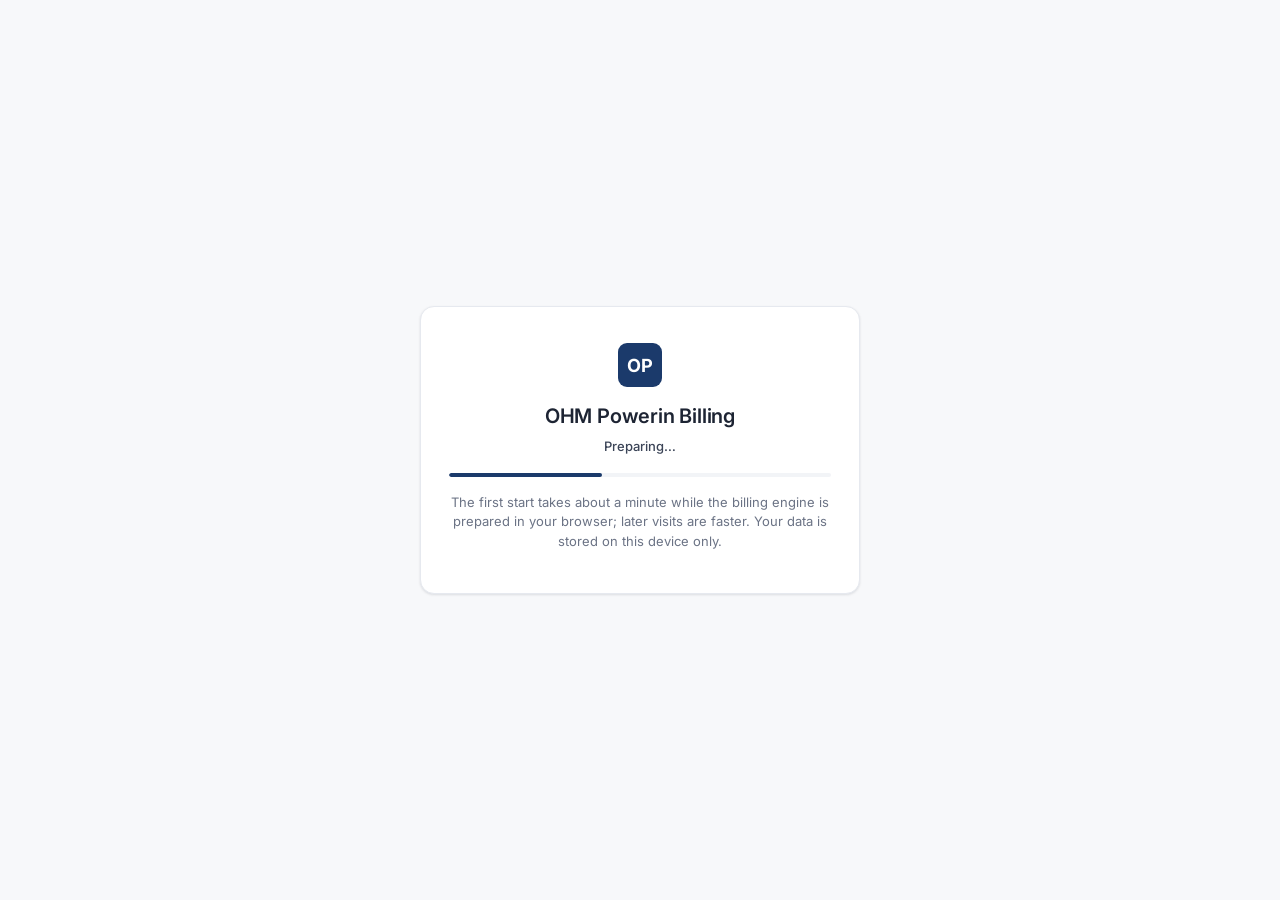
==== commit 7537cc06: "GitHub Pages edition: run the Python backend in the browser (Pyodide), no server or database setup -" ====
--- a/frontend/index.html
+++ b/frontend/index.html
@@ -60,10 +60,22 @@
     </div>
   </div>
 
+  <div id="engine-splash" class="splash" hidden role="status">
+    <div class="splash-card">
+      <span class="brand-mark" aria-hidden="true"><svg viewBox="0 0 34 34"><rect width="34" height="34" fill="#1b3a6b"/><text x="17" y="22.5" font-family="Inter, Arial, sans-serif" font-weight="700" font-size="14" text-anchor="middle" fill="#fff">OP</text></svg></span>
+      <h1>OHM Powerin Billing</h1>
+      <p id="engine-status">Starting…</p>
+      <div class="splash-bar"><span></span></div>
+      <p class="splash-note">The first start takes about a minute while the billing engine is prepared in your browser; later visits are faster. Your data is stored on this device only.</p>
+      <p id="engine-error" class="field-error" hidden></p>
+      <button id="engine-retry" class="btn btn-primary" hidden onclick="location.reload()">Try again</button>
+    </div>
+  </div>
+
   <div id="modal-root"></div>
   <div id="toast-root" class="toasts" aria-live="polite"></div>
 
   <noscript>This application requires JavaScript.</noscript>
-  <script type="module" src="app.js"></script>
+  <script type="module" src="engine/boot.js"></script>
 </body>
 </html>
--- a/frontend/style.css
+++ b/frontend/style.css
@@ -488,6 +488,19 @@
 .placeholder-page { max-width: 560px; margin: 40px auto; text-align: center; padding: 40px 32px; }
 .placeholder-page ul { text-align: left; color: var(--text-2); display: inline-block; margin: 8px 0 20px; }
 
+/* In-browser edition start-up screen */
+.splash { position: fixed; inset: 0; z-index: 500; display: grid; place-items: center; background: var(--bg); padding: var(--s-4); }
+.splash-card { width: min(440px, 100%); text-align: center; background: var(--surface); border: 1px solid var(--border); border-radius: 14px; box-shadow: var(--shadow); padding: 36px 28px; }
+.splash-card .brand-mark { margin: 0 auto 14px; width: 44px; height: 44px; }
+.splash-card .brand-mark svg { width: 44px; height: 44px; }
+.splash-card h1 { font-size: 20px; margin-bottom: 6px; }
+.splash-card p { color: var(--muted); font-size: var(--fs-small); margin: 6px 0; }
+.splash-card #engine-status { color: var(--text-2); font-weight: 500; }
+.splash-note { margin-top: 16px !important; }
+.splash-bar { height: 4px; border-radius: 99px; background: var(--surface-3); overflow: hidden; margin: 16px 0 0; }
+.splash-bar span { display: block; width: 40%; height: 100%; border-radius: inherit; background: var(--primary); animation: splash-slide 1.3s ease-in-out infinite; }
+@keyframes splash-slide { from { transform: translateX(-100%); } to { transform: translateX(260%); } }
+
 @media (prefers-reduced-motion: reduce) {
   *, *::before, *::after { animation-duration: .01ms !important; transition-duration: .01ms !important; }
 }
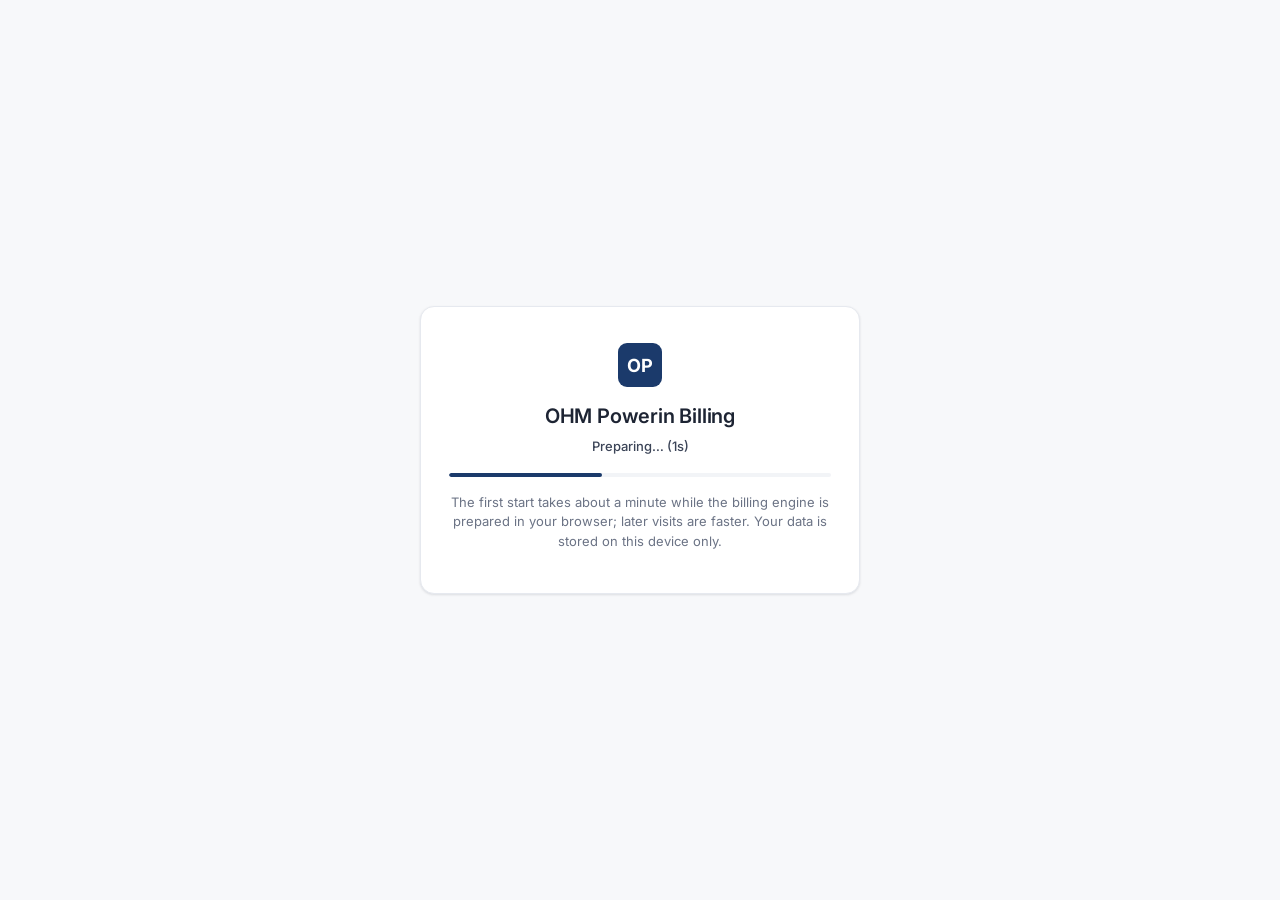
==== commit 82b348bf: "Centered invoice header, letterhead footer image, material management page - PDF: centre the vertica" ====
--- a/frontend/index.html
+++ b/frontend/index.html
@@ -8,8 +8,8 @@
   <link rel="preconnect" href="https://fonts.googleapis.com">
   <link rel="preconnect" href="https://fonts.gstatic.com" crossorigin>
   <link rel="stylesheet" href="https://fonts.googleapis.com/css2?family=Inter:wght@400;500;600;700&display=swap">
-  <link rel="stylesheet" href="style.css?v=14">
-  <link rel="stylesheet" href="doc.css?v=14">
+  <link rel="stylesheet" href="style.css?v=17">
+  <link rel="stylesheet" href="doc.css?v=17">
 </head>
 <body data-route="dashboard">
   <a class="skip-link" href="#view">Skip to content</a>
@@ -32,6 +32,7 @@
         <a href="#/products" data-nav="products"><span data-icon="box"></span>Products</a>
         <a href="#/payments" data-nav="payments"><span data-icon="wallet"></span>Payments</a>
         <div class="nav-group">Management</div>
+        <a href="#/materials" data-nav="materials"><span data-icon="layers"></span>Materials</a>
         <a href="#/reports" data-nav="reports"><span data-icon="chart"></span>Reports <span class="nav-badge">Soon</span></a>
         <div class="nav-group">System</div>
         <a href="#/settings" data-nav="settings"><span data-icon="settings"></span>Settings</a>
--- a/frontend/style.css
+++ b/frontend/style.css
@@ -328,6 +328,18 @@
 .logo-size { font-size: 12px; color: var(--muted); display: block; width: 100%; }
 .logo-size input { width: 100%; margin-top: 4px; padding: 0; height: auto; }
 .logo-preview img { max-width: 100%; max-height: 100%; object-fit: contain; }
+.footer-image { display: flex; flex-direction: column; gap: 8px; align-items: flex-start; }
+.footer-image .d-label-ui { font-weight: 600; font-size: var(--fs-small); }
+.footer-preview { width: 100%; max-width: 560px; min-height: 72px; border: 1px dashed var(--border-strong); border-radius: 8px; display: grid; place-items: center; background: var(--surface-2); color: var(--muted); font-size: 12px; overflow: hidden; }
+.footer-preview img { width: 100%; object-fit: fill; display: block; }
+.footer-actions { display: flex; gap: 8px; flex-wrap: wrap; }
+.switch { position: relative; display: inline-flex; align-items: center; gap: 8px; cursor: pointer; font-weight: 600; font-size: var(--fs-small); flex: none; }
+.switch input { position: absolute; opacity: 0; width: 1px; height: 1px; }
+.switch-track { width: 38px; height: 22px; border-radius: 999px; background: var(--border-strong); position: relative; transition: background .15s; }
+.switch-track::after { content: ""; position: absolute; top: 3px; left: 3px; width: 16px; height: 16px; border-radius: 50%; background: #fff; box-shadow: 0 1px 2px rgba(0,0,0,.25); transition: transform .15s; }
+.switch input:checked + .switch-track { background: var(--primary); }
+.switch input:checked + .switch-track::after { transform: translateX(16px); }
+.switch input:focus-visible + .switch-track { outline: 2px solid var(--primary); outline-offset: 2px; }
 .sticky-footer {
   position: sticky; bottom: 0; z-index: 10; display: flex; justify-content: flex-end; gap: 10px; align-items: center;
   padding: var(--s-3) var(--s-5); margin-top: var(--s-5);
--- a/frontend/doc.css
+++ b/frontend/doc.css
@@ -94,6 +94,7 @@
 .doc .d-ci .d-ico:last-of-type { margin-right: 0; }
 .doc .d-addr { font-size: 7.5pt; }
 .doc .d-outline { position: absolute; top: 4mm; left: 4mm; right: 4mm; bottom: 8.7mm; border: .7pt solid var(--d-rule); pointer-events: none; }
+.doc .d-fimg { position: absolute; left: 10mm; bottom: 4mm; width: calc(100% - 20mm); object-fit: fill; }
 .doc .d-bar { position: absolute; left: 0; right: 0; bottom: 0; height: 7.2mm; background: #1f6fb5; border-top: 1.2mm solid #8cc4ee; }
 
 @media print {
